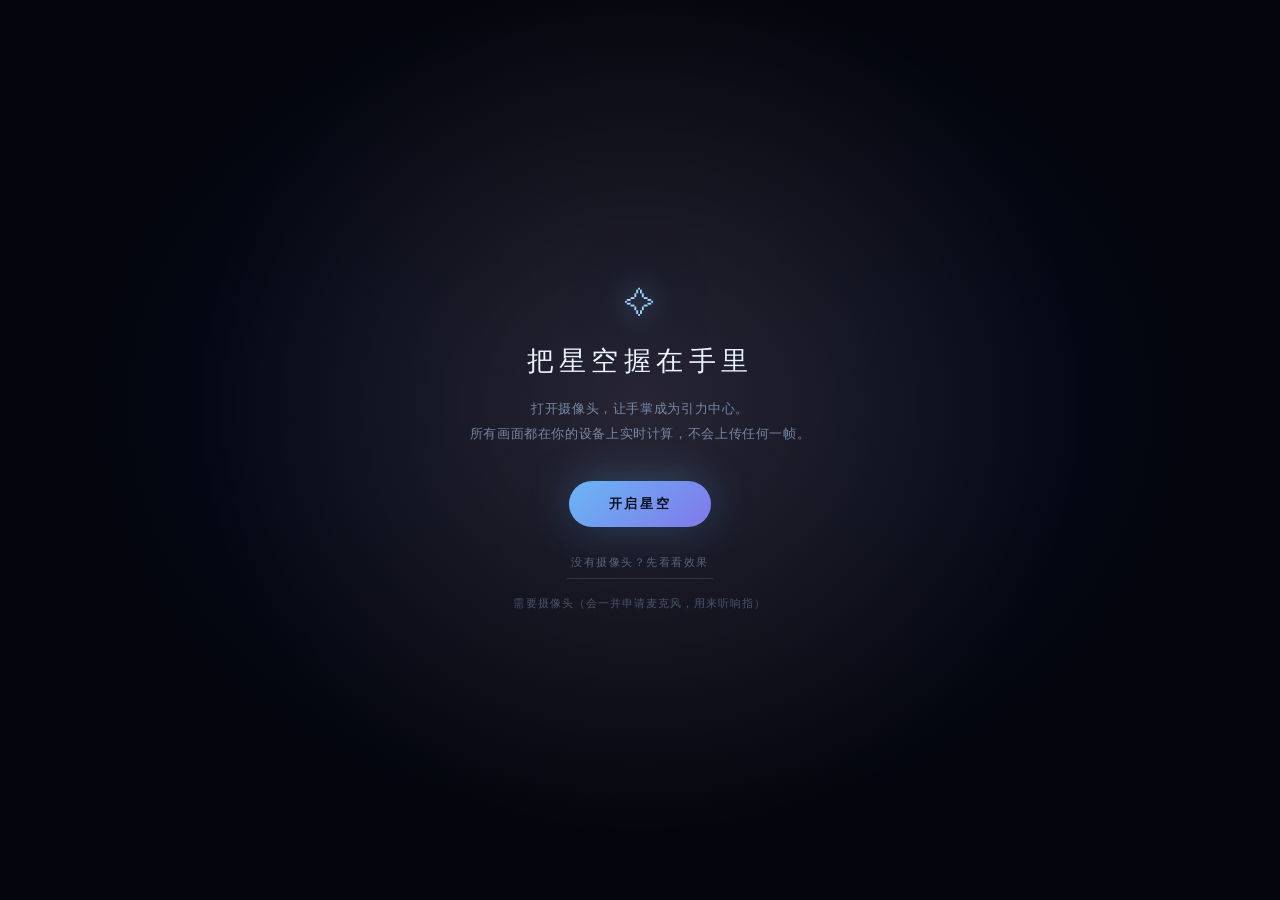
==== index.html @ f5f0b154 "Initial commit: 手势驱动的星空粒子系统 单文件实现：MediaPipe HandLandmarker 识别 21 个手部关键点， 每只手作为一个力场（径向引力/切向漩涡/指尖吸附）驱动" ====
<!DOCTYPE html>
<html lang="zh-CN">
<head>
<meta charset="UTF-8" />
<meta name="viewport" content="width=device-width, initial-scale=1.0, maximum-scale=1.0, user-scalable=no" />
<title>星尘 · 手 | Hand Nebula</title>
<style>
  :root { color-scheme: dark; }
  * { margin: 0; padding: 0; box-sizing: border-box; -webkit-tap-highlight-color: transparent; }

  html, body {
    width: 100%; height: 100%;
    overflow: hidden;
    background: #03040c;
    font-family: -apple-system, BlinkMacSystemFont, "Segoe UI", "PingFang SC", "Hiragino Sans GB", "Microsoft YaHei", sans-serif;
    color: #e6eeff;
  }

  #sky { display: block; width: 100vw; height: 100vh; }

  .vignette {
    position: fixed; inset: 0; pointer-events: none; z-index: 2;
    background: radial-gradient(ellipse 75% 70% at 50% 48%, transparent 30%, rgba(0,0,0,.42) 78%, rgba(0,0,0,.72) 100%);
  }
  .grain {
    position: fixed; inset: 0; pointer-events: none; z-index: 2; opacity: .035;
    background-image: url("data:image/svg+xml,%3Csvg xmlns='http://www.w3.org/2000/svg' width='140' height='140'%3E%3Cfilter id='n'%3E%3CfeTurbulence type='fractalNoise' baseFrequency='.85' numOctaves='3'/%3E%3C/filter%3E%3Crect width='140' height='140' filter='url(%23n)'/%3E%3C/svg%3E");
  }

  /* ---------- 左上角品牌 / 状态 ---------- */
  .hud { position: fixed; top: 26px; left: 30px; z-index: 6; pointer-events: none; }
  .brand { display: flex; align-items: center; gap: 12px; }
  .orb {
    width: 9px; height: 9px; border-radius: 50%;
    background: #ffd98a;
    box-shadow: 0 0 12px 3px rgba(255,205,120,.75), 0 0 30px 8px rgba(255,160,60,.25);
    animation: pulse 3.4s ease-in-out infinite;
  }
  @keyframes pulse { 0%,100% { opacity:.6; transform: scale(.82) } 50% { opacity:1; transform: scale(1.12) } }
  .title {
    font-size: 13px; letter-spacing: .34em; font-weight: 500;
    color: #ffe9c8; text-transform: uppercase;
  }
  .sub {
    margin-top: 6px; font-size: 11px; letter-spacing: .12em;
    color: rgba(225,195,150,.78); transition: color .3s;
  }

  /* ---------- 底部手势说明 ---------- */
  .legend {
    position: fixed; left: 30px; bottom: 28px; z-index: 6;
    display: flex; flex-direction: column; gap: 11px;
    pointer-events: none; transition: opacity .6s;
  }
  .item { display: flex; align-items: baseline; gap: 10px; font-size: 12px; letter-spacing: .04em; }
  .item b {
    font-weight: 500; color: #ffd9a0; min-width: 78px;
    position: relative; padding-left: 16px;
  }
  .item b::before {
    content: ''; position: absolute; left: 0; top: 50%; width: 8px; height: 1px;
    background: rgba(255,200,120,.55); transform: translateY(-50%);
  }
  .item span { color: rgba(205,175,135,.62); }

  /* ---------- 右下角摄像头预览 ---------- */
  .preview {
    position: fixed; right: 26px; bottom: 26px; z-index: 6;
    width: 176px; aspect-ratio: 4 / 3;
    border-radius: 12px; overflow: hidden;
    border: 1px solid rgba(140,190,255,.18);
    box-shadow: 0 8px 40px rgba(0,0,0,.55), inset 0 0 30px rgba(60,120,220,.1);
    opacity: 0; transform: translateY(8px);
    transition: opacity .8s, transform .8s;
    background: #06070f;
  }
  .preview.on { opacity: .82; transform: translateY(0); }
  .preview video {
    width: 100%; height: 100%; object-fit: cover;
    transform: scaleX(-1);
    filter: grayscale(.4) contrast(1.05) brightness(.9);
  }
  .preview .tag {
    position: absolute; left: 8px; top: 7px;
    font-size: 9px; letter-spacing: .22em; color: rgba(160,210,255,.55);
  }

  /* ---------- 左下角性能 ---------- */
  .perf {
    position: fixed; right: 28px; bottom: 158px; z-index: 6;
    font-size: 10px; letter-spacing: .16em;
    color: rgba(190,160,110,.42); text-align: right; line-height: 1.7;
    pointer-events: none; font-variant-numeric: tabular-nums;
  }

  /* ---------- 音效开关 ---------- */
  .icon-btn {
    position: fixed; right: 24px; top: 24px; z-index: 8;
    width: 34px; height: 34px; border-radius: 50%;
    display: grid; place-items: center;
    background: rgba(255,240,210,.04);
    border: 1px solid rgba(255,215,150,.18);
    color: rgba(255,225,175,.65);
    font-size: 13px; line-height: 1; padding: 0;
    box-shadow: none; cursor: pointer;
    transition: color .3s, border-color .3s, background .3s, opacity .4s;
    opacity: 0; pointer-events: none;
  }
  .icon-btn.live { opacity: 1; pointer-events: auto; }
  .icon-btn:hover {
    background: rgba(255,225,170,.1); color: #ffe9c2;
    border-color: rgba(255,215,150,.4); transform: none; box-shadow: none;
  }
  .icon-btn.off { color: rgba(255,225,175,.22); border-color: rgba(255,215,150,.1); }
  .icon-btn.off::after {
    content: ''; position: absolute; width: 22px; height: 1px;
    background: currentColor; transform: rotate(-45deg);
  }

  /* ---------- 启动遮罩 ---------- */
  .veil {
    position: fixed; inset: 0; z-index: 20;
    display: grid; place-items: center;
    background: radial-gradient(ellipse at 50% 45%, #0a1230 0%, #03040c 62%);
    transition: opacity .9s ease, visibility .9s;
  }
  .veil::before {
    content: ''; position: absolute; inset: 0;
    background: radial-gradient(circle at 50% 45%, rgba(255,180,80,.12), transparent 55%);
    pointer-events: none;
  }
  .veil.hide { opacity: 0; visibility: hidden; }

  .card { position: relative; width: min(440px, 86vw); text-align: center; padding: 20px; }
  .glyph {
    font-size: 30px; color: #9fd4ff; margin-bottom: 22px;
    text-shadow: 0 0 26px rgba(120,200,255,.9), 0 0 70px rgba(90,130,255,.5);
    animation: float 5s ease-in-out infinite;
  }
  @keyframes float { 0%,100% { transform: translateY(0) } 50% { transform: translateY(-7px) } }

  .card h1 {
    font-size: 27px; font-weight: 300; letter-spacing: .2em;
    margin-bottom: 18px; color: #eaf3ff;
  }
  .card p {
    font-size: 12.5px; line-height: 2; letter-spacing: .05em;
    color: rgba(150,175,210,.72); margin-bottom: 34px;
  }

  button {
    font-family: inherit; cursor: pointer; border: none;
    background: linear-gradient(135deg, rgba(110,190,255,.95), rgba(140,130,255,.9));
    color: #05101f; font-size: 13px; font-weight: 600; letter-spacing: .2em;
    padding: 14px 40px; border-radius: 40px;
    box-shadow: 0 0 40px rgba(110,180,255,.35), 0 6px 24px rgba(0,0,0,.4);
    transition: transform .25s, box-shadow .25s, opacity .25s;
    position: relative;
  }
  button:hover { transform: translateY(-2px); box-shadow: 0 0 60px rgba(120,190,255,.5), 0 10px 30px rgba(0,0,0,.5); }
  button:active { transform: translateY(0) scale(.98); }
  button:disabled { opacity: .45; cursor: default; transform: none; }

  button.ghost {
    display: block; margin: 20px auto 0; padding: 8px 4px;
    background: none; box-shadow: none;
    color: rgba(130,160,200,.55); font-weight: 400; font-size: 11px; letter-spacing: .14em;
    border-bottom: 1px solid rgba(120,160,210,.2); border-radius: 0;
  }
  button.ghost:hover { color: rgba(180,215,255,.9); background: none; transform: none; box-shadow: none; }

  .hint {
    margin-top: 18px; font-size: 10.5px; letter-spacing: .1em;
    color: rgba(120,145,180,.5); min-height: 16px;
  }

  .toast {
    position: fixed; left: 50%; top: 34px; transform: translateX(-50%) translateY(-14px);
    z-index: 30; padding: 9px 20px; border-radius: 30px;
    background: rgba(28,18,8,.85); border: 1px solid rgba(255,205,130,.25);
    font-size: 11.5px; letter-spacing: .08em; color: #ffe4b8;
    backdrop-filter: blur(10px);
    opacity: 0; pointer-events: none; transition: opacity .4s, transform .4s;
    white-space: nowrap;
  }
  .toast.on { opacity: 1; transform: translateX(-50%) translateY(0); }

  @media (max-width: 640px) {
    .hud { top: 18px; left: 18px; }
    .legend { left: 18px; bottom: 18px; gap: 8px; }
    .item { font-size: 10.5px; }
    .item b { min-width: 64px; }
    .preview { width: 108px; right: 16px; bottom: 16px; }
    .perf { display: none; }
    .card h1 { font-size: 21px; }
  }
</style>
</head>
<body>

<canvas id="sky"></canvas>
<div class="grain"></div>
<div class="vignette"></div>

<div class="hud">
  <div class="brand">
    <div class="orb"></div>
    <div>
      <div class="title">Stardust</div>
      <div class="sub" id="status">初始化…</div>
    </div>
  </div>
</div>

<div class="legend" id="legend">
  <div class="item"><b>张开手掌</b><span>星云旋臂展开，指尖迸出火星</span></div>
  <div class="item"><b>握紧拳头</b><span>星尘向掌心塌缩</span></div>
  <div class="item"><b>拇指食指捏合</b><span>超新星爆发</span></div>
  <div class="item"><b>打响指</b><span>全场星尘轰然炸开</span></div>
  <div class="item"><b>移动手掌</b><span>拖动整片星空</span></div>
</div>

<button id="muteBtn" class="icon-btn" title="音效开关">♪</button>

<div class="perf" id="perf"></div>

<div class="preview" id="preview">
  <video id="cam" playsinline autoplay muted></video>
  <div class="tag">CAM</div>
</div>

<div class="toast" id="toast"></div>

<div class="veil" id="veil">
  <div class="card">
    <div class="glyph">✧</div>
    <h1>把星空握在手里</h1>
    <p>打开摄像头，让手掌成为引力中心。<br>所有画面都在你的设备上实时计算，不会上传任何一帧。</p>
    <button id="startBtn">开启星空</button>
    <button id="demoBtn" class="ghost">没有摄像头？先看看效果</button>
    <div class="hint" id="veilHint">需要摄像头（会一并申请麦克风，用来听响指）</div>
  </div>
</div>

<script type="module">
/* =========================================================
   星尘 · 手
   MediaPipe HandLandmarker  →  21 点手部骨架
   每只手是一个引力/漩涡场，直接驱动 GPU 友好的粒子画笔
   ========================================================= */

const canvas = document.getElementById('sky');
const ctx = canvas.getContext('2d', { alpha: false });
const video = document.getElementById('cam');
const statusEl = document.getElementById('status');
const perfEl = document.getElementById('perf');
const veil = document.getElementById('veil');
const veilHint = document.getElementById('veilHint');
const toastEl = document.getElementById('toast');
const previewEl = document.getElementById('preview');
const startBtn = document.getElementById('startBtn');
const demoBtn = document.getElementById('demoBtn');
const muteBtn = document.getElementById('muteBtn');

/* ---------------------- 主题：金色星系 ---------------------- */
const THEME = {
  bgFill: '#0a0704',
  trail: 'rgba(10,7,4,0.168)',
  star: '#ffeecb',
  innerHue: 47,      // 星系核心：金黄
  outerHue: 22,      // 外围：橙红
  handHue: 43,       // 骨架 / 掌心光晕
  warmHue: 30,       // 握拳时的暖橙
  ring: 'rgba(255,226,168,1)',
};

/* ---------------------- 画布尺寸 ---------------------- */
let W = 1, H = 1, CX = 0, CY = 0, DPR = 1;

function resize(keep = true) {
  const pw = W, ph = H;
  DPR = Math.min(window.devicePixelRatio || 1, 1.75);
  W = window.innerWidth;
  H = window.innerHeight;
  canvas.width = Math.floor(W * DPR);
  canvas.height = Math.floor(H * DPR);
  canvas.style.width = W + 'px';
  canvas.style.height = H + 'px';
  ctx.setTransform(DPR, 0, 0, DPR, 0, 0);
  CX = W / 2; CY = H / 2;

  if (keep && pw > 1) {
    const sx = W / pw, sy = H / ph;
    for (const p of P) { p.x = CX + (p.x - pw / 2) * sx; p.y = CY + (p.y - ph / 2) * sy; }
    for (const s of stars) { s.x *= sx; s.y *= sy; }
  }
  ctx.fillStyle = THEME.bgFill;
  ctx.fillRect(0, 0, W, H);
}

/* ---------------------- 光点画笔 ---------------------- */
const SPRITE_STEPS = 52;
const HUE_MIN = 0;
const HUE_STEP = 3;
const sprites = [];

function makeSprite(hue) {
  const s = 64;
  const c = document.createElement('canvas');
  c.width = c.height = s;
  const g = c.getContext('2d');
  const grd = g.createRadialGradient(s / 2, s / 2, 0, s / 2, s / 2, s / 2);
  grd.addColorStop(0.00, 'rgba(255,255,255,1)');
  grd.addColorStop(0.10, `hsla(${hue},98%,86%,0.96)`);
  grd.addColorStop(0.26, `hsla(${hue},96%,68%,0.52)`);
  grd.addColorStop(0.52, `hsla(${hue},95%,58%,0.15)`);
  grd.addColorStop(0.78, `hsla(${hue},95%,54%,0.035)`);
  grd.addColorStop(1.00, `hsla(${hue},95%,50%,0)`);
  g.fillStyle = grd;
  g.fillRect(0, 0, s, s);
  return c;
}
for (let i = 0; i < SPRITE_STEPS; i++) sprites.push(makeSprite(HUE_MIN + i * HUE_STEP));

const hueIndex = (hue) => {
  const i = Math.round((hue - HUE_MIN) / HUE_STEP);
  return i < 0 ? 0 : (i >= SPRITE_STEPS ? SPRITE_STEPS - 1 : i);
};

/* ---------------------- 粒子 ---------------------- */
const P = [];     // 星云粒子（受力场影响）
const stars = []; // 远景星点（几乎静止）
const sparks = [];// 指尖火星（短寿命）

let NEBULA = 2200;
let STAR_COUNT = 1200;

function rand(a, b) { return a + Math.random() * (b - a); }

function spawnNebula(p, centerBias) {
  const R = Math.min(W, H) * 0.62;
  const r = R * Math.sqrt(Math.random()) * 1.55;
  // 初始就带对数螺旋臂，和差速旋转同向，开场即星系
  const arm = Math.random() < 0.72;
  const a = Math.random() * Math.PI * 2 + (arm ? r * 0.0042 : 0);
  if (centerBias) {
    p.x = CX + rand(-60, 60);
    p.y = CY + rand(-60, 60);
  } else {
    p.x = CX + Math.cos(a) * r;
    p.y = CY + Math.sin(a) * r * 0.92;
  }
  p.vx = rand(-0.4, 0.4);
  p.vy = rand(-0.4, 0.4);
  p.z = Math.random();                 // 视深：越大越近越亮
  p.size = 0.6 + p.z * 2.3;
  // 色相随半径从核心金 → 外围橙红
  const rr = Math.min(1, r / (Math.min(W, H) * 0.8));
  p.ci = hueIndex(THEME.innerHue - rr * (THEME.innerHue - THEME.outerHue) + rand(-4, 4));
  p.spin = 1 + (1 - p.z) * 0.6;
  p.boost = 0;
}

function initParticles() {
  P.length = 0;
  const area = W * H;
  NEBULA = Math.round(Math.min(2600, Math.max(1200, area / 760)));
  STAR_COUNT = Math.round(Math.min(1400, Math.max(700, area / 1500)));

  for (let i = 0; i < NEBULA; i++) {
    const p = {};
    spawnNebula(p, false);
    P.push(p);
  }
  stars.length = 0;
  for (let i = 0; i < STAR_COUNT; i++) {
    stars.push({
      x: Math.random() * W,
      y: Math.random() * H,
      s: Math.random() < 0.86 ? 1 : 2,
      a: rand(0.08, 0.55),
      tw: rand(0.4, 2.2),
      ph: rand(0, 6.28),
    });
  }
}

/* ---------------------- 手的状态 ---------------------- */
function newHand() {
  return {
    seen: false, visible: 0,
    x: 0, y: 0, tx: 0, ty: 0,
    spread: 0, tSpread: 0,
    strength: 0, swirl: 0,
    scale: 120, pts: null,
    wasPinch: false,
    midHis: [],        // 拇指-中指距离历史，用于识别响指
    snapCool: 0,
    gestState: -1,     // 1 = 张开，0 = 握拳，-1 = 过渡中
    gestCool: 0,
  };
}
const hands = [newHand(), newHand()];

/* 手部骨架连接 */
const BONES = [
  [0,1],[1,2],[2,3],[3,4],
  [0,5],[5,6],[6,7],[7,8],
  [5,9],[9,10],[10,11],[11,12],
  [9,13],[13,14],[14,15],[15,16],
  [13,17],[17,18],[18,19],[19,20],
  [0,17]
];

/* ---------------------- 手势 → 力场 ---------------------- */
const dist2 = (a, b) => Math.hypot(a.x - b.x, a.y - b.y);

function feed(ptsList, rawSpre = null) {
  for (const h of hands) h.seen = false;

  ptsList.forEach((pts, i) => {
    if (i > 1) return;
    const h = hands[i];
    h.seen = true;
    h.pts = pts;

    const wrist = pts[0];
    const mid = pts[9];
    const palmW = Math.max(dist2(pts[5], pts[17]), 8);
    h.scale = Math.max(dist2(wrist, mid), 20) * 1.35;

    // 掌心：中指根与手腕的加权中点，比单一关键点更稳
    const px = mid.x * 0.62 + wrist.x * 0.38;
    const py = mid.y * 0.62 + wrist.y * 0.38;
    h.tx = px; h.ty = py;

    // 伸展判定：指尖离手腕明显比中节远 → 伸直
    let ext = 0;
    const pairs = [[8,6],[12,10],[16,14],[20,18]];
    for (const [tip, pip] of pairs) {
      if (dist2(pts[tip], wrist) > dist2(pts[pip], wrist) * 1.13) ext++;
    }
    const thumbUp = dist2(pts[4], pts[17]) > dist2(pts[3], pts[17]) * 1.08 ? 1 : 0;

    let spread = (ext + thumbUp * 0.9) / 4.9;
    spread = Math.max(0, Math.min(1, spread));
    h.tSpread = spread;

    // 捏合检测（用原始值，避免平滑吃掉瞬间）
    const pinchRatio = dist2(pts[4], pts[8]) / palmW;
    const pinching = pinchRatio < 0.42 && spread > 0.28;
    if (pinching && !h.wasPinch) burst(px, py);
    h.wasPinch = pinching;

    /* 响指（视觉线）：拇指与中指先贴近，再在 0.15 秒内弹开。
       麦克风那条线更准，两条线都会触发 snapBlast。 */
    if (mode !== 'demo') {
      const midRatio = dist2(pts[4], pts[12]) / palmW;
      h.midHis.push({ t: clock, r: midRatio });
      if (h.midHis.length > 12) h.midHis.shift();

      if (midRatio > 0.9 && clock - h.snapCool > 1.1) {
        const before = h.midHis.some(s => s.r < 0.38 && clock - s.t < 0.15);
        const midStraight = dist2(pts[12], wrist) > dist2(pts[10], wrist) * 1.13;
        const indexApart = pinchRatio > 0.5;      // 排除"拇指食指捏合"误判
        if (before && midStraight && indexApart) {
          h.snapCool = clock;
          snapBlast(px, py);
        }
      }
    }
  });

  if (ptsList.length === 0) {
    hands.forEach(h => { h.pts = null; h.wasPinch = false; });
  }
}

/* ---------------------- 坐标映射（视频 → 屏幕，cover） ---------------------- */
function makeMapper() {
  const vw = video.videoWidth || 1280;
  const vh = video.videoHeight || 720;
  const s = Math.max(W / vw, H / vh);
  const dw = vw * s, dh = vh * s;
  const ox = (W - dw) / 2, oy = (H - dh) / 2;
  return (p) => ({ x: ox + (1 - p.x) * dw, y: oy + p.y * dh });
}

/* ---------------------- 爆发 ---------------------- */
const bursts = [];
let snapCool = 0;

/* 捏合：掌心局部超新星 */
function burst(x, y) {
  bursts.push({ x, y, life: 1, big: false });
  for (const p of P) {
    const dx = p.x - x, dy = p.y - y;
    const d = Math.hypot(dx, dy) + 1;
    if (d > 560) continue;
    const k = Math.pow(1 - d / 560, 1.7) * 30;
    p.vx += dx / d * k;
    p.vy += dy / d * k;
    p.boost = Math.max(p.boost, 0.42);
  }
  sfx.burst();
}

/* 响指：整片星空向外轰开 */
function snapBlast(x, y) {
  if (clock - snapCool < 0.85) return;
  snapCool = clock;
  bursts.push({ x, y, life: 1, big: true });
  for (const p of P) {
    const dx = p.x - x, dy = p.y - y;
    const d = Math.hypot(dx, dy) + 1;
    const k = 9 + 11000 / (d + 160);
    p.vx += dx / d * k;
    p.vy += dy / d * k;
    p.boost = 1;
  }
  sfx.snap();
  toast('✦  响指');
}

/* ---------------------- 物理 ---------------------- */
function updateHands(dt) {
  for (const h of hands) {
    h.visible += ((h.seen ? 1 : 0) - h.visible) * Math.min(1, (h.seen ? 0.28 : 0.10) * dt);
    if (h.visible < 0.001) h.visible = 0;

    if (h.seen) {
      // 位置平滑：手抖被吃掉，留下的是"有重量"的移动
      const k = Math.min(1, 0.42 * dt);
      h.x += (h.tx - h.x) * k;
      h.y += (h.ty - h.y) * k;
      h.spread += (h.tSpread - h.spread) * Math.min(1, 0.22 * dt);
    }

    // 握拳 = 强吸引 + 小漩涡；张开 = 斥力 + 强漩涡
    h.strength = 2.05 - 2.85 * h.spread;
    h.swirl = 0.05 + 1.05 * h.spread;

    // 开合切换时给一声反馈，让手"有重量"
    const st = h.spread > 0.62 ? 1 : (h.spread < 0.28 ? 0 : -1);
    if (st >= 0 && st !== h.gestState && clock - h.gestCool > 1.4) {
      h.gestState = st;
      h.gestCool = clock;
      if (h.visible > 0.5) (st ? sfx.open() : sfx.close());
    }
  }
}

function updateParticles(dt, t) {
  // 全局阻尼：握拳时更黏（快速塌缩），张开时更滑（旋臂流动）
  let damping = 0.9855;
  let anyVisible = false, wsum = 0, ssum = 0;
  for (const h of hands) {
    if (h.visible > 0.02) { anyVisible = true; wsum += h.visible; ssum += h.spread * h.visible; }
  }
  if (anyVisible) {
    const sp = ssum / wsum;
    damping = 0.905 + 0.080 * sp;
  }
  const dmp = Math.pow(damping, dt);
  const MAXV = 13;

  for (let i = 0; i < P.length; i++) {
    const p = P[i];

    // --- 星系基础：差速旋转，中心快外围慢 ---
    const dx0 = p.x - CX, dy0 = p.y - CY;
    const r0 = Math.sqrt(dx0 * dx0 + dy0 * dy0) + 1;
    const omega = 0.30 / (1 + r0 / 320);
    const target = omega * r0 / 60;
    p.vx += (-dy0 / r0 * target - p.vx) * 0.018 * dt;
    p.vy += ( dx0 / r0 * target - p.vy) * 0.018 * dt;

    // --- 手部力场 ---
    for (let k = 0; k < 2; k++) {
      const h = hands[k];
      const v = h.visible;
      if (v < 0.02) continue;

      const dx = p.x - h.x, dy = p.y - h.y;
      const d2 = dx * dx + dy * dy + 3200;
      const d = Math.sqrt(d2);
      const ux = dx / d, uy = dy / d;

      // 径向
      const F = h.strength * 30000 / d2 * v;
      p.vx -= ux * F * dt;
      p.vy -= uy * F * dt;

      // 切向（旋臂）
      const S = h.swirl * 21000 / d2 * v;
      p.vx += -uy * S * dt;
      p.vy +=  ux * S * dt;

      // 掌心软核：别让所有粒子挤成一个点
      if (h.strength > 0.6 && d < 120) {
        const push = (120 - d) * 0.009 * v;
        p.vx += ux * push * dt;
        p.vy += uy * push * dt;
      }

      // 指尖：张手时星尘绕着指尖流
      if (h.spread > 0.45 && h.pts) {
        const tp = h.pts;
        const gain = (h.spread - 0.45) * 1.8 * v;
        for (let f = 0; f < 5; f++) {
          const pt = tp[[4, 8, 12, 16, 20][f]];
          const ax = p.x - pt.x, ay = p.y - pt.y;
          const ad2 = ax * ax + ay * ay + 1100;
          const ad = Math.sqrt(ad2);
          const g = gain * 9000 / ad2;
          p.vx -= ax / ad * g * dt;
          p.vy -= ay / ad * g * dt;
          const s2 = gain * 11000 / ad2;
          p.vx += -ay / ad * s2 * dt;
          p.vy +=  ax / ad * s2 * dt;
        }
      }
    }

    // --- 阻尼 + 积分 ---
    p.vx *= dmp; p.vy *= dmp;

    // 爆发瞬间临时提高速度上限，让冲击真的打得出去
    if (p.boost > 0) p.boost = Math.max(0, p.boost - 0.014 * dt);
    const vmax = MAXV + p.boost * 44;

    const sp2 = p.vx * p.vx + p.vy * p.vy;
    if (sp2 > vmax * vmax) {
      const k = vmax / Math.sqrt(sp2);
      p.vx *= k; p.vy *= k;
    }

    p.x += p.vx * dt;
    p.y += p.vy * dt;

    // --- 越界回收 ---
    const m = 200;
    if (p.x < -m || p.x > W + m || p.y < -m || p.y > H + m) spawnNebula(p, false);
  }

  // 爆发环寿命
  for (let i = bursts.length - 1; i >= 0; i--) {
    const b = bursts[i];
    b.life -= dt * (b.big ? 0.0085 : 0.012);
    if (b.life <= 0) bursts.splice(i, 1);
  }
}

/* ---------------------- 指尖火星 ---------------------- */
const TIPS = [[4, 3], [8, 6], [12, 10], [16, 14], [20, 18]];
const SPARK_MAX = 560;

function emitSparks(dt) {
  for (const h of hands) {
    if (!h.pts || h.visible < 0.05) continue;
    const open = Math.max(0, h.spread - 0.3) / 0.7;
    if (open <= 0.02) continue;

    for (let f = 0; f < TIPS.length; f++) {
      const tip = h.pts[TIPS[f][0]];
      const base = h.pts[TIPS[f][1]];
      let dx = tip.x - base.x, dy = tip.y - base.y;
      const dl = Math.hypot(dx, dy) || 1;
      dx /= dl; dy /= dl;

      const n = 1.5 * dt * open * h.visible;
      let count = Math.floor(n);
      if (Math.random() < n - count) count++;

      while (count-- > 0 && sparks.length < SPARK_MAX) {
        const sp = 1.1 + Math.random() * 2.8;
        sparks.push({
          x: tip.x + rand(-3.5, 3.5),
          y: tip.y + rand(-3.5, 3.5),
          vx: dx * sp + rand(-1.0, 1.0),
          vy: dy * sp + rand(-1.0, 1.0),
          life: 1,
          dec: rand(0.017, 0.042),
          size: rand(1.1, 2.7),
          hue: h.strength > 1.2 ? THEME.warmHue : 44,
        });
      }
    }
  }
}

function updateSparks(dt) {
  for (let i = sparks.length - 1; i >= 0; i--) {
    const s = sparks[i];
    s.x += s.vx * dt;
    s.y += s.vy * dt;
    s.vx *= 0.968;
    s.vy *= 0.968;
    s.life -= s.dec * dt;
    if (s.life <= 0) sparks.splice(i, 1);
  }
}

/* ---------------------- 绘制 ---------------------- */
function draw(t) {
  // 拖尾：半透明覆盖，留下光的残影
  ctx.globalCompositeOperation = 'source-over';
  ctx.globalAlpha = 1;
  ctx.fillStyle = THEME.trail;
  ctx.fillRect(0, 0, W, H);

  ctx.globalCompositeOperation = 'lighter';

  // 远景星点
  ctx.fillStyle = THEME.star;
  for (let i = 0; i < stars.length; i++) {
    const s = stars[i];
    ctx.globalAlpha = s.a * (0.55 + 0.45 * Math.sin(t * s.tw + s.ph));
    ctx.fillRect(s.x, s.y, s.s, s.s);
  }

  // 星云粒子
  for (let i = 0; i < P.length; i++) {
    const p = P[i];
    const speed = Math.abs(p.vx) + Math.abs(p.vy);
    const sz = p.size * (1 + Math.min(speed * 0.16, 1.5)) * 6.2;
    ctx.globalAlpha = 0.135 + p.z * 0.58;
    ctx.drawImage(sprites[p.ci], p.x - sz * 0.5, p.y - sz * 0.5, sz, sz);
  }

  // 指尖火星
  for (let i = 0; i < sparks.length; i++) {
    const s = sparks[i];
    const r = s.size * (0.6 + s.life * 0.9);
    ctx.globalAlpha = s.life * s.life * 0.95;
    ctx.drawImage(sprites[hueIndex(s.hue)], s.x - r * 3, s.y - r * 3, r * 6, r * 6);
  }

  // 爆发环
  for (const b of bursts) {
    const k = 1 - b.life;
    const rad = b.big ? 40 + k * 1100 : 30 + k * 620;
    ctx.globalAlpha = b.life * b.life * (b.big ? 0.42 : 0.55);
    ctx.strokeStyle = THEME.ring;
    ctx.lineWidth = (b.big ? 1.6 : 1) + b.life * 3;
    ctx.beginPath();
    ctx.arc(b.x, b.y, rad, 0, Math.PI * 2);
    ctx.stroke();
  }

  // 手
  for (const h of hands) drawHand(h, t);

  ctx.globalAlpha = 1;
  ctx.globalCompositeOperation = 'source-over';
}

function drawHand(h, t) {
  const v = h.visible;
  if (v < 0.02 || !h.pts) return;

  const warm = h.strength > 1.2;            // 握拳时偏暖橙
  const hue = warm ? THEME.warmHue : THEME.handHue;
  const pulse = 0.5 + 0.5 * Math.sin(t * (warm ? 6.5 : 2.4));

  // 掌心光晕
  const rad = h.scale * (0.95 + h.spread * 0.9) * (0.92 + pulse * 0.12);
  const g = ctx.createRadialGradient(h.x, h.y, 0, h.x, h.y, rad);
  const coreA = (warm ? 0.20 : 0.12) * v;
  g.addColorStop(0, `hsla(${hue},100%,86%,${coreA})`);
  g.addColorStop(0.35, `hsla(${hue},100%,72%,${coreA * 0.42})`);
  g.addColorStop(1, `hsla(${hue},100%,58%,0)`);
  ctx.globalAlpha = 1;
  ctx.fillStyle = g;
  ctx.beginPath();
  ctx.arc(h.x, h.y, rad, 0, Math.PI * 2);
  ctx.fill();

  // 骨架：外发光层 + 内核层
  const pts = h.pts;
  ctx.globalAlpha = 1;
  ctx.lineCap = 'round';

  ctx.strokeStyle = `hsla(${hue},100%,68%,${0.10 * v})`;
  ctx.lineWidth = 5;
  ctx.beginPath();
  for (const [a, b] of BONES) {
    ctx.moveTo(pts[a].x, pts[a].y);
    ctx.lineTo(pts[b].x, pts[b].y);
  }
  ctx.stroke();

  ctx.strokeStyle = `hsla(${hue},100%,78%,${0.44 * v})`;
  ctx.lineWidth = 1.2;
  ctx.stroke();

  // 关节与指尖
  ctx.fillStyle = `hsla(45,100%,90%,${0.75 * v})`;
  for (let i = 0; i < pts.length; i++) {
    const isTip = i === 4 || i === 8 || i === 12 || i === 16 || i === 20;
    const rr = isTip ? 2.4 + pulse * 1.1 : 1.1;
    ctx.globalAlpha = (isTip ? 0.95 : 0.45) * v;
    ctx.beginPath();
    ctx.arc(pts[i].x, pts[i].y, rr, 0, Math.PI * 2);
    ctx.fill();
  }
  ctx.globalAlpha = 1;
}

/* ---------------------- 音效引擎（纯合成，无外部文件） ---------------------- */
const AC_CLASS = window.AudioContext || window.webkitAudioContext;
let ac = null, master = null, revSend = null, noiseBuf = null, muted = false;
let micAnalyser = null, micData = null, micBase = 0.0008, micCool = 0;

function makeIR(context, dur, decay) {
  const rate = context.sampleRate;
  const len = Math.floor(rate * dur);
  const buf = context.createBuffer(2, len, rate);
  for (let ch = 0; ch < 2; ch++) {
    const data = buf.getChannelData(ch);
    for (let i = 0; i < len; i++) {
      const k = i / len;
      data[i] = (Math.random() * 2 - 1) * Math.pow(1 - k, decay);
    }
  }
  return buf;
}

function initAudio() {
  if (ac || !AC_CLASS) return;
  try {
  ac = new AC_CLASS();

  master = ac.createGain();
  master.gain.value = 0.0001;
  master.connect(ac.destination);

  // 混响：程序化脉冲响应，声音才有"空间"
  const conv = ac.createConvolver();
  conv.buffer = makeIR(ac, 2.4, 2.8);
  revSend = ac.createGain();
  revSend.gain.value = 0.40;
  revSend.connect(conv);
  conv.connect(master);

  // 环境底噪：低频 drone + 极慢呼吸
  const droneGain = ac.createGain();
  droneGain.gain.value = 0.05;
  const lp = ac.createBiquadFilter();
  lp.type = 'lowpass';
  lp.frequency.value = 620;
  droneGain.connect(lp);
  lp.connect(master);

  [[55, 'sine', 0.62], [82.5, 'sine', 0.34], [110.3, 'triangle', 0.16]].forEach(([f, type, g]) => {
    const o = ac.createOscillator();
    o.type = type;
    o.frequency.value = f;
    const og = ac.createGain();
    og.gain.value = g;
    o.connect(og);
    og.connect(droneGain);
    o.start();
  });

  const lfo = ac.createOscillator();
  lfo.frequency.value = 0.055;
  const lfoGain = ac.createGain();
  lfoGain.gain.value = 0.026;
  lfo.connect(lfoGain);
  lfoGain.connect(droneGain.gain);
  lfo.start();

  // 复用的白噪声
  noiseBuf = ac.createBuffer(1, Math.floor(ac.sampleRate * 1.5), ac.sampleRate);
  const nd = noiseBuf.getChannelData(0);
  for (let i = 0; i < nd.length; i++) nd[i] = Math.random() * 2 - 1;

  master.gain.exponentialRampToValueAtTime(0.85, ac.currentTime + 4);
  } catch (e) {
    console.warn('音频初始化失败，静音运行', e);
    ac = null; master = null;
  }
}

function noiseHit(t0, dur, type, f0, f1, vol, q = 1) {
  if (!ac) return;
  const src = ac.createBufferSource();
  src.buffer = noiseBuf;
  const f = ac.createBiquadFilter();
  f.type = type;
  f.Q.value = q;
  f.frequency.setValueAtTime(f0, t0);
  f.frequency.exponentialRampToValueAtTime(Math.max(40, f1), t0 + dur);
  const g = ac.createGain();
  g.gain.setValueAtTime(vol, t0);
  g.gain.exponentialRampToValueAtTime(0.0001, t0 + dur);
  src.connect(f); f.connect(g);
  g.connect(master); g.connect(revSend);
  src.start(t0);
  src.stop(t0 + dur + 0.02);
}

function toneHit(t0, dur, f0, f1, vol, type = 'sine') {
  if (!ac) return;
  const o = ac.createOscillator();
  o.type = type;
  o.frequency.setValueAtTime(f0, t0);
  o.frequency.exponentialRampToValueAtTime(Math.max(20, f1), t0 + dur);
  const g = ac.createGain();
  g.gain.setValueAtTime(0.0001, t0);
  g.gain.exponentialRampToValueAtTime(vol, t0 + 0.014);
  g.gain.exponentialRampToValueAtTime(0.0001, t0 + dur);
  o.connect(g);
  g.connect(master); g.connect(revSend);
  o.start(t0);
  o.stop(t0 + dur + 0.02);
}

const sfx = {
  burst() {                     // 捏合：掌心超新星
    if (!ac || muted) return;
    const t0 = ac.currentTime + 0.01;
    toneHit(t0, 1.05, 185, 32, 0.40);
    noiseHit(t0, 0.55, 'lowpass', 1900, 180, 0.28);
    toneHit(t0, 0.16, 900, 300, 0.09, 'triangle');
  },
  snap() {                      // 响指：全场炸开
    if (!ac || muted) return;
    const t0 = ac.currentTime + 0.005;
    noiseHit(t0, 0.085, 'highpass', 3800, 7200, 0.30);   // 那声"啪"
    noiseHit(t0, 0.55, 'bandpass', 1500, 200, 0.22, 0.8);
    toneHit(t0 + 0.012, 1.5, 128, 24, 0.32);            // 下坠轰鸣
    toneHit(t0, 0.11, 1600, 420, 0.07, 'square');
  },
  open() {                      // 张开手掌：上扬
    if (!ac || muted) return;
    const t0 = ac.currentTime;
    toneHit(t0, 0.5, 320, 900, 0.05);
    noiseHit(t0, 0.45, 'bandpass', 800, 3400, 0.045, 1.6);
  },
  close() {                     // 握拳：下沉
    if (!ac || muted) return;
    const t0 = ac.currentTime;
    toneHit(t0, 0.62, 440, 88, 0.068);
  },
};

/* 麦克风：听响指的声音。识别引擎看不到声音，这一层补上 */
function setupMic(stream) {
  if (!ac) return;
  try {
    const src = ac.createMediaStreamSource(stream);
    const an = ac.createAnalyser();
    an.fftSize = 1024;
    an.smoothingTimeConstant = 0.15;
    src.connect(an);            // 只分析，不接扬声器，避免啸叫
    micAnalyser = an;
    micData = new Float32Array(an.frequencyBinCount);
    setStatus('麦克风已接入 · 试试打个响指');
  } catch (e) {
    micAnalyser = null;
  }
}

function pollMic(now) {
  if (!micAnalyser) return;
  micAnalyser.getFloatFrequencyData(micData);

  // 响指的能量集中在 2.6k–7.2kHz 的极短瞬态里
  const binHz = ac.sampleRate / micAnalyser.fftSize;
  const lo = Math.floor(2600 / binHz);
  const hi = Math.min(micData.length - 1, Math.floor(7200 / binHz));
  let e = 0;
  for (let i = lo; i <= hi; i++) {
    const v = Math.pow(10, micData[i] / 20);
    e += v * v;
  }
  e = Math.sqrt(e);

  // 自适应基线：安静时快速回落，持续噪声时慢慢抬高
  if (e < micBase) micBase = micBase * 0.88 + e * 0.12;
  else micBase = micBase * 0.995 + e * 0.005;

  if (e > micBase * 6 && e > 0.02 && now - micCool > 0.95) {
    micCool = now;
    const h = hands.find(x => x.visible > 0.25) || { x: CX, y: CY };
    snapBlast(h.x, h.y);
  }
}

/* ---------------------- 演示手（假数据） ---------------------- */
function demoPoints(cx, cy, spread, s) {
  const pts = new Array(21);
  pts[0] = { x: cx, y: cy + 82 * s };
  const off = 0.5 + spread * 0.5;
  const fingers = [
    { a: -0.26 * off, l: 92 },
    { a: -0.04 * off, l: 103 },
    { a:  0.20 * off, l: 94 },
    { a:  0.44 * off, l: 80 },
  ];
  for (let k = 0; k < 4; k++) {
    const f = fingers[k];
    const dx = Math.sin(f.a), dy = -Math.cos(f.a);
    const bx = cx + dx * 16 * s + (k - 1.5) * 20 * s;
    const by = cy + dy * 16 * s - 18 * s;
    const len = f.l * s * (0.30 + 0.70 * spread);
    for (let j = 0; j < 4; j++) {
      const q = 0.30 + 0.70 * (j / 3);
      pts[5 + k * 4 + j] = { x: bx + dx * len * q, y: by + dy * len * q };
    }
  }
  const th = -1.05 * off;
  const tdx = Math.sin(th), tdy = -Math.cos(th);
  for (let j = 0; j < 4; j++) {
    const q = 0.42 + 0.58 * (j / 3);
    const len = 66 * s * (0.45 + 0.55 * spread);
    pts[1 + j] = { x: cx + tdx * len * q - 22 * s, y: cy + tdy * len * q + 26 * s };
  }
  return pts;
}

/* ---------------------- 主循环 ---------------------- */
let mode = 'idle';       // idle | live | demo
let landmarker = null;
let lastVideoTime = -1;
let lastFrame = performance.now();
let clock = 0;
let fpsAcc = 0, fpsFrames = 0, fpsVal = 0;
let lastPerfPaint = 0;
let demoMouse = { x: 0, y: 0, used: false };
let demoSnapped = false;

function loop(now) {
  const raw = (now - lastFrame) / 1000;
  lastFrame = now;
  const dt = Math.min(raw, 0.05) * 60;
  clock += Math.min(raw, 0.05);
  const t = clock;

  // --- 识别（仅在视频帧更新时跑，避免重复推理）---
  if (mode === 'live' && landmarker && video.readyState >= 2) {
    if (video.currentTime !== lastVideoTime) {
      lastVideoTime = video.currentTime;
      try {
        const res = landmarker.detectForVideo(video, now);
        const map = makeMapper();
        const list = (res.landmarks || [])
          .map(lm => lm.map(map))
          .slice(0, 2);
        feed(list);
        if (list.length && statusEl.dataset.s !== 'on') {
          statusEl.dataset.s = 'on';
          statusEl.textContent = '已锁定 · 试试握拳';
        } else if (!list.length && statusEl.dataset.s !== 'off') {
          statusEl.dataset.s = 'off';
          statusEl.textContent = '等待手进入画面…';
        }
      } catch (e) { /* 单帧失败忽略 */ }
    }
  } else if (mode === 'demo') {
    const CYC = 16;
    const cyc = (t % CYC) / CYC;
    let spread = 0.95;
    if (cyc < 0.24) spread = 0.95;          // 张开：旋臂展开
    else if (cyc < 0.40) spread = 0.04;     // 握拳：塌缩
    else if (cyc < 0.68) spread = 0.95;     // 张开：星尘绕指
    else if (cyc < 0.78) spread = 0.30;     // 收手蓄力
    else spread = 0.95;                     // 响指之后

    const cx = CX + Math.cos(t * 0.52) * W * 0.22;
    const cy = CY + Math.sin(t * 0.78) * H * 0.20;
    const s = Math.min(W, H) / 900;
    feed([demoPoints(cx, cy, spread, s)]);

    // 每个周期演示一次响指
    if (cyc >= 0.78 && !demoSnapped) { demoSnapped = true; snapBlast(cx, cy); }
    if (cyc < 0.78) demoSnapped = false;
  }

  updateHands(dt);
  updateParticles(dt, t);
  emitSparks(dt);
  updateSparks(dt);
  if (micAnalyser) pollMic(t);
  draw(t);

  // 性能显示
  fpsAcc += raw; fpsFrames++;
  if (now - lastPerfPaint > 500) {
    fpsVal = fpsFrames / Math.max(fpsAcc, 0.001);
    perfEl.innerHTML = `${fpsVal.toFixed(0)} FPS<br>${P.length} PARTICLES`;
    fpsAcc = 0; fpsFrames = 0; lastPerfPaint = now;
  }

  requestAnimationFrame(loop);
}

/* ---------------------- 启动 ---------------------- */
function toast(msg, ms = 2600) {
  toastEl.textContent = msg;
  toastEl.classList.add('on');
  clearTimeout(toast._t);
  toast._t = setTimeout(() => toastEl.classList.remove('on'), ms);
}

async function loadEngine() {
  const BASES = [
    'https://cdn.jsdelivr.net/npm/@mediapipe/tasks-vision@0.10.14',
    'https://unpkg.com/@mediapipe/tasks-vision@0.10.14',
  ];
  let vision = null, base = null;
  for (const b of BASES) {
    try { vision = await import(`${b}/vision_bundle.mjs`); base = b; break; } catch (e) {}
  }
  if (!vision) throw new Error('识别引擎加载失败');

  const fileset = await vision.FilesetResolver.forVisionTasks(`${base}/wasm`);
  const opts = {
    baseOptions: { modelAssetPath: 'hand_landmarker.task', delegate: 'GPU' },
    runningMode: 'VIDEO',
    numHands: 2,
    minHandDetectionConfidence: 0.5,
    minHandPresenceConfidence: 0.45,
    minTrackingConfidence: 0.5,
  };
  try {
    return await vision.HandLandmarker.createFromOptions(fileset, opts);
  } catch (e) {
    opts.baseOptions.delegate = 'CPU';
    return await vision.HandLandmarker.createFromOptions(fileset, opts);
  }
}

function setStatus(s) { statusEl.textContent = s; statusEl.dataset.s = ''; }

async function startLive() {
  startBtn.disabled = true;
  startBtn.textContent = '正在唤醒…';
  veilHint.textContent = '首次加载识别模型，稍等一下';

  initAudio();
  muteBtn.classList.add('live');

  try {
    if (!navigator.mediaDevices?.getUserMedia) throw new Error('浏览器不支持摄像头');
    const vc = { width: { ideal: 1280 }, height: { ideal: 720 }, facingMode: 'user' };

    // 视频 + 麦克风一起要；麦克风被拒就只要视频，不影响主功能
    let stream;
    try {
      stream = await navigator.mediaDevices.getUserMedia({ video: vc, audio: true });
    } catch (e1) {
      stream = await navigator.mediaDevices.getUserMedia({ video: vc, audio: false });
    }

    video.srcObject = stream;
    await video.play().catch(() => {});
    if (!video.videoWidth) {
      await new Promise(r => { video.onloadedmetadata = r; setTimeout(r, 1500); });
    }
    previewEl.classList.add('on');

    if (stream.getAudioTracks().length) setupMic(stream);

    setStatus('正在加载识别引擎…');
    if (!landmarker) landmarker = await loadEngine();

    mode = 'live';
    veil.classList.add('hide');
    setStatus('等待手进入画面…');
    toast('把手抬到镜头前，张开五指试试');
  } catch (e) {
    console.error(e);
    veilHint.textContent = '摄像头开启失败：' + (e.message || e.name) + ' · 已切到演示模式';
    startBtn.disabled = false;
    startBtn.textContent = '重试';
    startDemo();
  }
}

function startDemo() {
  initAudio();
  muteBtn.classList.add('live');
  mode = 'demo';
  veil.classList.add('hide');
  setStatus('演示模式 · 自动手势展示');
  previewEl.classList.remove('on');
  toast('演示模式：没有摄像头也能看手势效果');
}

/* 音量开关 */
muteBtn.addEventListener('click', (e) => {
  e.stopPropagation();
  muted = !muted;
  muteBtn.classList.toggle('off', muted);
  if (master && ac) master.gain.setTargetAtTime(muted ? 0.00008 : 0.85, ac.currentTime, 0.2);
});

/* 浏览器要求音频必须由用户手势唤醒 */
document.addEventListener('pointerdown', () => {
  if (ac && ac.state === 'suspended') ac.resume();
}, { passive: true });

/* ---------------------- 事件 ---------------------- */
startBtn.addEventListener('click', startLive);
demoBtn.addEventListener('click', startDemo);

window.addEventListener('resize', () => resize(true));
window.addEventListener('orientationchange', () => setTimeout(() => resize(true), 260));

document.addEventListener('pointermove', (e) => {
  demoMouse.x = e.clientX; demoMouse.y = e.clientY; demoMouse.used = true;
}, { passive: true });

/* 兼容 file:// 直接打开的提示 */
if (location.protocol === 'file:') {
  veilHint.innerHTML = '当前是本地文件打开，摄像头会被浏览器拦截<br>请通过 localhost 访问，或点下面的演示模式';
}

/* ---------------------- 起飞 ---------------------- */
resize(false);
initParticles();
requestAnimationFrame(loop);

// 支持 ?demo 直接进入演示（也方便截图预览）
if (new URLSearchParams(location.search).has('demo')) {
  veil.style.transition = 'none';
  setTimeout(startDemo, 60);
}
</script>
</body>
</html>
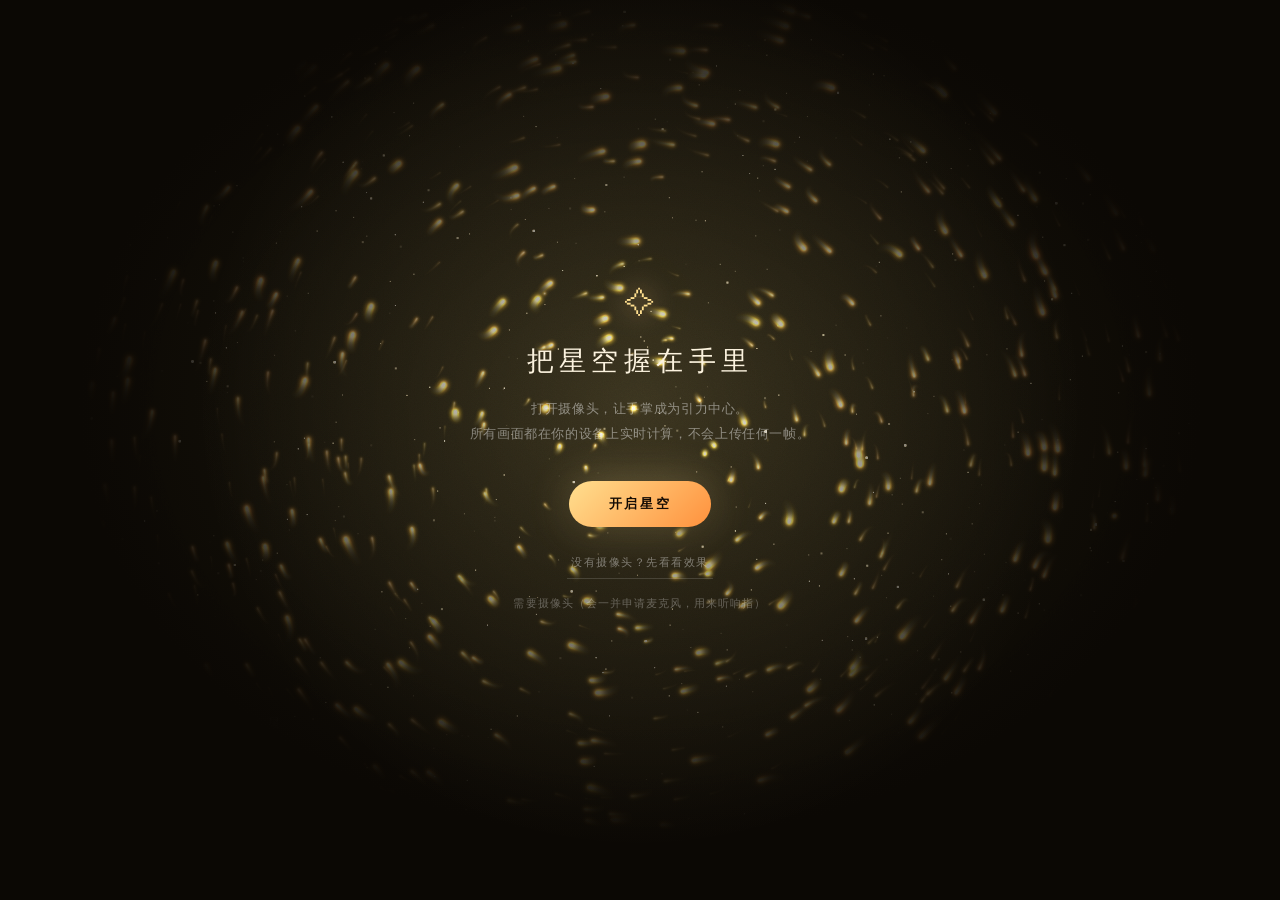
==== commit 3cac1977: "feat: 星象调节面板 + 指尖绘形 面板（右上角 ✦）： - 6 套主题预设（金/冰蓝/紫罗兰/翡翠/玫瑰/熔岩）+ 随机配色，   UI 颜色全部走 CSS 变量跟主题联动 - 7 项实时参数：" ====
--- a/index.html
+++ b/index.html
@@ -4,197 +4,8 @@
 <meta charset="UTF-8" />
 <meta name="viewport" content="width=device-width, initial-scale=1.0, maximum-scale=1.0, user-scalable=no" />
 <title>星尘 · 手 | Hand Nebula</title>
-<style>
-  :root { color-scheme: dark; }
-  * { margin: 0; padding: 0; box-sizing: border-box; -webkit-tap-highlight-color: transparent; }
-
-  html, body {
-    width: 100%; height: 100%;
-    overflow: hidden;
-    background: #03040c;
-    font-family: -apple-system, BlinkMacSystemFont, "Segoe UI", "PingFang SC", "Hiragino Sans GB", "Microsoft YaHei", sans-serif;
-    color: #e6eeff;
-  }
-
-  #sky { display: block; width: 100vw; height: 100vh; }
-
-  .vignette {
-    position: fixed; inset: 0; pointer-events: none; z-index: 2;
-    background: radial-gradient(ellipse 75% 70% at 50% 48%, transparent 30%, rgba(0,0,0,.42) 78%, rgba(0,0,0,.72) 100%);
-  }
-  .grain {
-    position: fixed; inset: 0; pointer-events: none; z-index: 2; opacity: .035;
-    background-image: url("data:image/svg+xml,%3Csvg xmlns='http://www.w3.org/2000/svg' width='140' height='140'%3E%3Cfilter id='n'%3E%3CfeTurbulence type='fractalNoise' baseFrequency='.85' numOctaves='3'/%3E%3C/filter%3E%3Crect width='140' height='140' filter='url(%23n)'/%3E%3C/svg%3E");
-  }
-
-  /* ---------- 左上角品牌 / 状态 ---------- */
-  .hud { position: fixed; top: 26px; left: 30px; z-index: 6; pointer-events: none; }
-  .brand { display: flex; align-items: center; gap: 12px; }
-  .orb {
-    width: 9px; height: 9px; border-radius: 50%;
-    background: #ffd98a;
-    box-shadow: 0 0 12px 3px rgba(255,205,120,.75), 0 0 30px 8px rgba(255,160,60,.25);
-    animation: pulse 3.4s ease-in-out infinite;
-  }
-  @keyframes pulse { 0%,100% { opacity:.6; transform: scale(.82) } 50% { opacity:1; transform: scale(1.12) } }
-  .title {
-    font-size: 13px; letter-spacing: .34em; font-weight: 500;
-    color: #ffe9c8; text-transform: uppercase;
-  }
-  .sub {
-    margin-top: 6px; font-size: 11px; letter-spacing: .12em;
-    color: rgba(225,195,150,.78); transition: color .3s;
-  }
-
-  /* ---------- 底部手势说明 ---------- */
-  .legend {
-    position: fixed; left: 30px; bottom: 28px; z-index: 6;
-    display: flex; flex-direction: column; gap: 11px;
-    pointer-events: none; transition: opacity .6s;
-  }
-  .item { display: flex; align-items: baseline; gap: 10px; font-size: 12px; letter-spacing: .04em; }
-  .item b {
-    font-weight: 500; color: #ffd9a0; min-width: 78px;
-    position: relative; padding-left: 16px;
-  }
-  .item b::before {
-    content: ''; position: absolute; left: 0; top: 50%; width: 8px; height: 1px;
-    background: rgba(255,200,120,.55); transform: translateY(-50%);
-  }
-  .item span { color: rgba(205,175,135,.62); }
-
-  /* ---------- 右下角摄像头预览 ---------- */
-  .preview {
-    position: fixed; right: 26px; bottom: 26px; z-index: 6;
-    width: 176px; aspect-ratio: 4 / 3;
-    border-radius: 12px; overflow: hidden;
-    border: 1px solid rgba(140,190,255,.18);
-    box-shadow: 0 8px 40px rgba(0,0,0,.55), inset 0 0 30px rgba(60,120,220,.1);
-    opacity: 0; transform: translateY(8px);
-    transition: opacity .8s, transform .8s;
-    background: #06070f;
-  }
-  .preview.on { opacity: .82; transform: translateY(0); }
-  .preview video {
-    width: 100%; height: 100%; object-fit: cover;
-    transform: scaleX(-1);
-    filter: grayscale(.4) contrast(1.05) brightness(.9);
-  }
-  .preview .tag {
-    position: absolute; left: 8px; top: 7px;
-    font-size: 9px; letter-spacing: .22em; color: rgba(160,210,255,.55);
-  }
-
-  /* ---------- 左下角性能 ---------- */
-  .perf {
-    position: fixed; right: 28px; bottom: 158px; z-index: 6;
-    font-size: 10px; letter-spacing: .16em;
-    color: rgba(190,160,110,.42); text-align: right; line-height: 1.7;
-    pointer-events: none; font-variant-numeric: tabular-nums;
-  }
-
-  /* ---------- 音效开关 ---------- */
-  .icon-btn {
-    position: fixed; right: 24px; top: 24px; z-index: 8;
-    width: 34px; height: 34px; border-radius: 50%;
-    display: grid; place-items: center;
-    background: rgba(255,240,210,.04);
-    border: 1px solid rgba(255,215,150,.18);
-    color: rgba(255,225,175,.65);
-    font-size: 13px; line-height: 1; padding: 0;
-    box-shadow: none; cursor: pointer;
-    transition: color .3s, border-color .3s, background .3s, opacity .4s;
-    opacity: 0; pointer-events: none;
-  }
-  .icon-btn.live { opacity: 1; pointer-events: auto; }
-  .icon-btn:hover {
-    background: rgba(255,225,170,.1); color: #ffe9c2;
-    border-color: rgba(255,215,150,.4); transform: none; box-shadow: none;
-  }
-  .icon-btn.off { color: rgba(255,225,175,.22); border-color: rgba(255,215,150,.1); }
-  .icon-btn.off::after {
-    content: ''; position: absolute; width: 22px; height: 1px;
-    background: currentColor; transform: rotate(-45deg);
-  }
-
-  /* ---------- 启动遮罩 ---------- */
-  .veil {
-    position: fixed; inset: 0; z-index: 20;
-    display: grid; place-items: center;
-    background: radial-gradient(ellipse at 50% 45%, #0a1230 0%, #03040c 62%);
-    transition: opacity .9s ease, visibility .9s;
-  }
-  .veil::before {
-    content: ''; position: absolute; inset: 0;
-    background: radial-gradient(circle at 50% 45%, rgba(255,180,80,.12), transparent 55%);
-    pointer-events: none;
-  }
-  .veil.hide { opacity: 0; visibility: hidden; }
-
-  .card { position: relative; width: min(440px, 86vw); text-align: center; padding: 20px; }
-  .glyph {
-    font-size: 30px; color: #9fd4ff; margin-bottom: 22px;
-    text-shadow: 0 0 26px rgba(120,200,255,.9), 0 0 70px rgba(90,130,255,.5);
-    animation: float 5s ease-in-out infinite;
-  }
-  @keyframes float { 0%,100% { transform: translateY(0) } 50% { transform: translateY(-7px) } }
-
-  .card h1 {
-    font-size: 27px; font-weight: 300; letter-spacing: .2em;
-    margin-bottom: 18px; color: #eaf3ff;
-  }
-  .card p {
-    font-size: 12.5px; line-height: 2; letter-spacing: .05em;
-    color: rgba(150,175,210,.72); margin-bottom: 34px;
-  }
-
-  button {
-    font-family: inherit; cursor: pointer; border: none;
-    background: linear-gradient(135deg, rgba(110,190,255,.95), rgba(140,130,255,.9));
-    color: #05101f; font-size: 13px; font-weight: 600; letter-spacing: .2em;
-    padding: 14px 40px; border-radius: 40px;
-    box-shadow: 0 0 40px rgba(110,180,255,.35), 0 6px 24px rgba(0,0,0,.4);
-    transition: transform .25s, box-shadow .25s, opacity .25s;
-    position: relative;
-  }
-  button:hover { transform: translateY(-2px); box-shadow: 0 0 60px rgba(120,190,255,.5), 0 10px 30px rgba(0,0,0,.5); }
-  button:active { transform: translateY(0) scale(.98); }
-  button:disabled { opacity: .45; cursor: default; transform: none; }
-
-  button.ghost {
-    display: block; margin: 20px auto 0; padding: 8px 4px;
-    background: none; box-shadow: none;
-    color: rgba(130,160,200,.55); font-weight: 400; font-size: 11px; letter-spacing: .14em;
-    border-bottom: 1px solid rgba(120,160,210,.2); border-radius: 0;
-  }
-  button.ghost:hover { color: rgba(180,215,255,.9); background: none; transform: none; box-shadow: none; }
-
-  .hint {
-    margin-top: 18px; font-size: 10.5px; letter-spacing: .1em;
-    color: rgba(120,145,180,.5); min-height: 16px;
-  }
-
-  .toast {
-    position: fixed; left: 50%; top: 34px; transform: translateX(-50%) translateY(-14px);
-    z-index: 30; padding: 9px 20px; border-radius: 30px;
-    background: rgba(28,18,8,.85); border: 1px solid rgba(255,205,130,.25);
-    font-size: 11.5px; letter-spacing: .08em; color: #ffe4b8;
-    backdrop-filter: blur(10px);
-    opacity: 0; pointer-events: none; transition: opacity .4s, transform .4s;
-    white-space: nowrap;
-  }
-  .toast.on { opacity: 1; transform: translateX(-50%) translateY(0); }
-
-  @media (max-width: 640px) {
-    .hud { top: 18px; left: 18px; }
-    .legend { left: 18px; bottom: 18px; gap: 8px; }
-    .item { font-size: 10.5px; }
-    .item b { min-width: 64px; }
-    .preview { width: 108px; right: 16px; bottom: 16px; }
-    .perf { display: none; }
-    .card h1 { font-size: 21px; }
-  }
-</style>
+<meta name="description" content="用手势驱动一片星尘星云：握拳塌缩、张手漩涡、响指炸开。摄像头画面全部在本地计算。" />
+<link rel="stylesheet" href="css/style.css" />
 </head>
 <body>
 
@@ -215,11 +26,13 @@
 <div class="legend" id="legend">
   <div class="item"><b>张开手掌</b><span>星云旋臂展开，指尖迸出火星</span></div>
   <div class="item"><b>握紧拳头</b><span>星尘向掌心塌缩</span></div>
+  <div class="item"><b>伸出食指</b><span>在空中画形状，粒子把它接住</span></div>
   <div class="item"><b>拇指食指捏合</b><span>超新星爆发</span></div>
   <div class="item"><b>打响指</b><span>全场星尘轰然炸开</span></div>
   <div class="item"><b>移动手掌</b><span>拖动整片星空</span></div>
 </div>
 
+<button id="tuneBtn" class="icon-btn tune" title="星象调节">✦</button>
 <button id="muteBtn" class="icon-btn" title="音效开关">♪</button>
 
 <div class="perf" id="perf"></div>
@@ -242,993 +55,7 @@
   </div>
 </div>
 
-<script type="module">
-/* =========================================================
-   星尘 · 手
-   MediaPipe HandLandmarker  →  21 点手部骨架
-   每只手是一个引力/漩涡场，直接驱动 GPU 友好的粒子画笔
-   ========================================================= */
+<script type="module" src="js/main.js"></script>
 
-const canvas = document.getElementById('sky');
-const ctx = canvas.getContext('2d', { alpha: false });
-const video = document.getElementById('cam');
-const statusEl = document.getElementById('status');
-const perfEl = document.getElementById('perf');
-const veil = document.getElementById('veil');
-const veilHint = document.getElementById('veilHint');
-const toastEl = document.getElementById('toast');
-const previewEl = document.getElementById('preview');
-const startBtn = document.getElementById('startBtn');
-const demoBtn = document.getElementById('demoBtn');
-const muteBtn = document.getElementById('muteBtn');
-
-/* ---------------------- 主题：金色星系 ---------------------- */
-const THEME = {
-  bgFill: '#0a0704',
-  trail: 'rgba(10,7,4,0.168)',
-  star: '#ffeecb',
-  innerHue: 47,      // 星系核心：金黄
-  outerHue: 22,      // 外围：橙红
-  handHue: 43,       // 骨架 / 掌心光晕
-  warmHue: 30,       // 握拳时的暖橙
-  ring: 'rgba(255,226,168,1)',
-};
-
-/* ---------------------- 画布尺寸 ---------------------- */
-let W = 1, H = 1, CX = 0, CY = 0, DPR = 1;
-
-function resize(keep = true) {
-  const pw = W, ph = H;
-  DPR = Math.min(window.devicePixelRatio || 1, 1.75);
-  W = window.innerWidth;
-  H = window.innerHeight;
-  canvas.width = Math.floor(W * DPR);
-  canvas.height = Math.floor(H * DPR);
-  canvas.style.width = W + 'px';
-  canvas.style.height = H + 'px';
-  ctx.setTransform(DPR, 0, 0, DPR, 0, 0);
-  CX = W / 2; CY = H / 2;
-
-  if (keep && pw > 1) {
-    const sx = W / pw, sy = H / ph;
-    for (const p of P) { p.x = CX + (p.x - pw / 2) * sx; p.y = CY + (p.y - ph / 2) * sy; }
-    for (const s of stars) { s.x *= sx; s.y *= sy; }
-  }
-  ctx.fillStyle = THEME.bgFill;
-  ctx.fillRect(0, 0, W, H);
-}
-
-/* ---------------------- 光点画笔 ---------------------- */
-const SPRITE_STEPS = 52;
-const HUE_MIN = 0;
-const HUE_STEP = 3;
-const sprites = [];
-
-function makeSprite(hue) {
-  const s = 64;
-  const c = document.createElement('canvas');
-  c.width = c.height = s;
-  const g = c.getContext('2d');
-  const grd = g.createRadialGradient(s / 2, s / 2, 0, s / 2, s / 2, s / 2);
-  grd.addColorStop(0.00, 'rgba(255,255,255,1)');
-  grd.addColorStop(0.10, `hsla(${hue},98%,86%,0.96)`);
-  grd.addColorStop(0.26, `hsla(${hue},96%,68%,0.52)`);
-  grd.addColorStop(0.52, `hsla(${hue},95%,58%,0.15)`);
-  grd.addColorStop(0.78, `hsla(${hue},95%,54%,0.035)`);
-  grd.addColorStop(1.00, `hsla(${hue},95%,50%,0)`);
-  g.fillStyle = grd;
-  g.fillRect(0, 0, s, s);
-  return c;
-}
-for (let i = 0; i < SPRITE_STEPS; i++) sprites.push(makeSprite(HUE_MIN + i * HUE_STEP));
-
-const hueIndex = (hue) => {
-  const i = Math.round((hue - HUE_MIN) / HUE_STEP);
-  return i < 0 ? 0 : (i >= SPRITE_STEPS ? SPRITE_STEPS - 1 : i);
-};
-
-/* ---------------------- 粒子 ---------------------- */
-const P = [];     // 星云粒子（受力场影响）
-const stars = []; // 远景星点（几乎静止）
-const sparks = [];// 指尖火星（短寿命）
-
-let NEBULA = 2200;
-let STAR_COUNT = 1200;
-
-function rand(a, b) { return a + Math.random() * (b - a); }
-
-function spawnNebula(p, centerBias) {
-  const R = Math.min(W, H) * 0.62;
-  const r = R * Math.sqrt(Math.random()) * 1.55;
-  // 初始就带对数螺旋臂，和差速旋转同向，开场即星系
-  const arm = Math.random() < 0.72;
-  const a = Math.random() * Math.PI * 2 + (arm ? r * 0.0042 : 0);
-  if (centerBias) {
-    p.x = CX + rand(-60, 60);
-    p.y = CY + rand(-60, 60);
-  } else {
-    p.x = CX + Math.cos(a) * r;
-    p.y = CY + Math.sin(a) * r * 0.92;
-  }
-  p.vx = rand(-0.4, 0.4);
-  p.vy = rand(-0.4, 0.4);
-  p.z = Math.random();                 // 视深：越大越近越亮
-  p.size = 0.6 + p.z * 2.3;
-  // 色相随半径从核心金 → 外围橙红
-  const rr = Math.min(1, r / (Math.min(W, H) * 0.8));
-  p.ci = hueIndex(THEME.innerHue - rr * (THEME.innerHue - THEME.outerHue) + rand(-4, 4));
-  p.spin = 1 + (1 - p.z) * 0.6;
-  p.boost = 0;
-}
-
-function initParticles() {
-  P.length = 0;
-  const area = W * H;
-  NEBULA = Math.round(Math.min(2600, Math.max(1200, area / 760)));
-  STAR_COUNT = Math.round(Math.min(1400, Math.max(700, area / 1500)));
-
-  for (let i = 0; i < NEBULA; i++) {
-    const p = {};
-    spawnNebula(p, false);
-    P.push(p);
-  }
-  stars.length = 0;
-  for (let i = 0; i < STAR_COUNT; i++) {
-    stars.push({
-      x: Math.random() * W,
-      y: Math.random() * H,
-      s: Math.random() < 0.86 ? 1 : 2,
-      a: rand(0.08, 0.55),
-      tw: rand(0.4, 2.2),
-      ph: rand(0, 6.28),
-    });
-  }
-}
-
-/* ---------------------- 手的状态 ---------------------- */
-function newHand() {
-  return {
-    seen: false, visible: 0,
-    x: 0, y: 0, tx: 0, ty: 0,
-    spread: 0, tSpread: 0,
-    strength: 0, swirl: 0,
-    scale: 120, pts: null,
-    wasPinch: false,
-    midHis: [],        // 拇指-中指距离历史，用于识别响指
-    snapCool: 0,
-    gestState: -1,     // 1 = 张开，0 = 握拳，-1 = 过渡中
-    gestCool: 0,
-  };
-}
-const hands = [newHand(), newHand()];
-
-/* 手部骨架连接 */
-const BONES = [
-  [0,1],[1,2],[2,3],[3,4],
-  [0,5],[5,6],[6,7],[7,8],
-  [5,9],[9,10],[10,11],[11,12],
-  [9,13],[13,14],[14,15],[15,16],
-  [13,17],[17,18],[18,19],[19,20],
-  [0,17]
-];
-
-/* ---------------------- 手势 → 力场 ---------------------- */
-const dist2 = (a, b) => Math.hypot(a.x - b.x, a.y - b.y);
-
-function feed(ptsList, rawSpre = null) {
-  for (const h of hands) h.seen = false;
-
-  ptsList.forEach((pts, i) => {
-    if (i > 1) return;
-    const h = hands[i];
-    h.seen = true;
-    h.pts = pts;
-
-    const wrist = pts[0];
-    const mid = pts[9];
-    const palmW = Math.max(dist2(pts[5], pts[17]), 8);
-    h.scale = Math.max(dist2(wrist, mid), 20) * 1.35;
-
-    // 掌心：中指根与手腕的加权中点，比单一关键点更稳
-    const px = mid.x * 0.62 + wrist.x * 0.38;
-    const py = mid.y * 0.62 + wrist.y * 0.38;
-    h.tx = px; h.ty = py;
-
-    // 伸展判定：指尖离手腕明显比中节远 → 伸直
-    let ext = 0;
-    const pairs = [[8,6],[12,10],[16,14],[20,18]];
-    for (const [tip, pip] of pairs) {
-      if (dist2(pts[tip], wrist) > dist2(pts[pip], wrist) * 1.13) ext++;
-    }
-    const thumbUp = dist2(pts[4], pts[17]) > dist2(pts[3], pts[17]) * 1.08 ? 1 : 0;
-
-    let spread = (ext + thumbUp * 0.9) / 4.9;
-    spread = Math.max(0, Math.min(1, spread));
-    h.tSpread = spread;
-
-    // 捏合检测（用原始值，避免平滑吃掉瞬间）
-    const pinchRatio = dist2(pts[4], pts[8]) / palmW;
-    const pinching = pinchRatio < 0.42 && spread > 0.28;
-    if (pinching && !h.wasPinch) burst(px, py);
-    h.wasPinch = pinching;
-
-    /* 响指（视觉线）：拇指与中指先贴近，再在 0.15 秒内弹开。
-       麦克风那条线更准，两条线都会触发 snapBlast。 */
-    if (mode !== 'demo') {
-      const midRatio = dist2(pts[4], pts[12]) / palmW;
-      h.midHis.push({ t: clock, r: midRatio });
-      if (h.midHis.length > 12) h.midHis.shift();
-
-      if (midRatio > 0.9 && clock - h.snapCool > 1.1) {
-        const before = h.midHis.some(s => s.r < 0.38 && clock - s.t < 0.15);
-        const midStraight = dist2(pts[12], wrist) > dist2(pts[10], wrist) * 1.13;
-        const indexApart = pinchRatio > 0.5;      // 排除"拇指食指捏合"误判
-        if (before && midStraight && indexApart) {
-          h.snapCool = clock;
-          snapBlast(px, py);
-        }
-      }
-    }
-  });
-
-  if (ptsList.length === 0) {
-    hands.forEach(h => { h.pts = null; h.wasPinch = false; });
-  }
-}
-
-/* ---------------------- 坐标映射（视频 → 屏幕，cover） ---------------------- */
-function makeMapper() {
-  const vw = video.videoWidth || 1280;
-  const vh = video.videoHeight || 720;
-  const s = Math.max(W / vw, H / vh);
-  const dw = vw * s, dh = vh * s;
-  const ox = (W - dw) / 2, oy = (H - dh) / 2;
-  return (p) => ({ x: ox + (1 - p.x) * dw, y: oy + p.y * dh });
-}
-
-/* ---------------------- 爆发 ---------------------- */
-const bursts = [];
-let snapCool = 0;
-
-/* 捏合：掌心局部超新星 */
-function burst(x, y) {
-  bursts.push({ x, y, life: 1, big: false });
-  for (const p of P) {
-    const dx = p.x - x, dy = p.y - y;
-    const d = Math.hypot(dx, dy) + 1;
-    if (d > 560) continue;
-    const k = Math.pow(1 - d / 560, 1.7) * 30;
-    p.vx += dx / d * k;
-    p.vy += dy / d * k;
-    p.boost = Math.max(p.boost, 0.42);
-  }
-  sfx.burst();
-}
-
-/* 响指：整片星空向外轰开 */
-function snapBlast(x, y) {
-  if (clock - snapCool < 0.85) return;
-  snapCool = clock;
-  bursts.push({ x, y, life: 1, big: true });
-  for (const p of P) {
-    const dx = p.x - x, dy = p.y - y;
-    const d = Math.hypot(dx, dy) + 1;
-    const k = 9 + 11000 / (d + 160);
-    p.vx += dx / d * k;
-    p.vy += dy / d * k;
-    p.boost = 1;
-  }
-  sfx.snap();
-  toast('✦  响指');
-}
-
-/* ---------------------- 物理 ---------------------- */
-function updateHands(dt) {
-  for (const h of hands) {
-    h.visible += ((h.seen ? 1 : 0) - h.visible) * Math.min(1, (h.seen ? 0.28 : 0.10) * dt);
-    if (h.visible < 0.001) h.visible = 0;
-
-    if (h.seen) {
-      // 位置平滑：手抖被吃掉，留下的是"有重量"的移动
-      const k = Math.min(1, 0.42 * dt);
-      h.x += (h.tx - h.x) * k;
-      h.y += (h.ty - h.y) * k;
-      h.spread += (h.tSpread - h.spread) * Math.min(1, 0.22 * dt);
-    }
-
-    // 握拳 = 强吸引 + 小漩涡；张开 = 斥力 + 强漩涡
-    h.strength = 2.05 - 2.85 * h.spread;
-    h.swirl = 0.05 + 1.05 * h.spread;
-
-    // 开合切换时给一声反馈，让手"有重量"
-    const st = h.spread > 0.62 ? 1 : (h.spread < 0.28 ? 0 : -1);
-    if (st >= 0 && st !== h.gestState && clock - h.gestCool > 1.4) {
-      h.gestState = st;
-      h.gestCool = clock;
-      if (h.visible > 0.5) (st ? sfx.open() : sfx.close());
-    }
-  }
-}
-
-function updateParticles(dt, t) {
-  // 全局阻尼：握拳时更黏（快速塌缩），张开时更滑（旋臂流动）
-  let damping = 0.9855;
-  let anyVisible = false, wsum = 0, ssum = 0;
-  for (const h of hands) {
-    if (h.visible > 0.02) { anyVisible = true; wsum += h.visible; ssum += h.spread * h.visible; }
-  }
-  if (anyVisible) {
-    const sp = ssum / wsum;
-    damping = 0.905 + 0.080 * sp;
-  }
-  const dmp = Math.pow(damping, dt);
-  const MAXV = 13;
-
-  for (let i = 0; i < P.length; i++) {
-    const p = P[i];
-
-    // --- 星系基础：差速旋转，中心快外围慢 ---
-    const dx0 = p.x - CX, dy0 = p.y - CY;
-    const r0 = Math.sqrt(dx0 * dx0 + dy0 * dy0) + 1;
-    const omega = 0.30 / (1 + r0 / 320);
-    const target = omega * r0 / 60;
-    p.vx += (-dy0 / r0 * target - p.vx) * 0.018 * dt;
-    p.vy += ( dx0 / r0 * target - p.vy) * 0.018 * dt;
-
-    // --- 手部力场 ---
-    for (let k = 0; k < 2; k++) {
-      const h = hands[k];
-      const v = h.visible;
-      if (v < 0.02) continue;
-
-      const dx = p.x - h.x, dy = p.y - h.y;
-      const d2 = dx * dx + dy * dy + 3200;
-      const d = Math.sqrt(d2);
-      const ux = dx / d, uy = dy / d;
-
-      // 径向
-      const F = h.strength * 30000 / d2 * v;
-      p.vx -= ux * F * dt;
-      p.vy -= uy * F * dt;
-
-      // 切向（旋臂）
-      const S = h.swirl * 21000 / d2 * v;
-      p.vx += -uy * S * dt;
-      p.vy +=  ux * S * dt;
-
-      // 掌心软核：别让所有粒子挤成一个点
-      if (h.strength > 0.6 && d < 120) {
-        const push = (120 - d) * 0.009 * v;
-        p.vx += ux * push * dt;
-        p.vy += uy * push * dt;
-      }
-
-      // 指尖：张手时星尘绕着指尖流
-      if (h.spread > 0.45 && h.pts) {
-        const tp = h.pts;
-        const gain = (h.spread - 0.45) * 1.8 * v;
-        for (let f = 0; f < 5; f++) {
-          const pt = tp[[4, 8, 12, 16, 20][f]];
-          const ax = p.x - pt.x, ay = p.y - pt.y;
-          const ad2 = ax * ax + ay * ay + 1100;
-          const ad = Math.sqrt(ad2);
-          const g = gain * 9000 / ad2;
-          p.vx -= ax / ad * g * dt;
-          p.vy -= ay / ad * g * dt;
-          const s2 = gain * 11000 / ad2;
-          p.vx += -ay / ad * s2 * dt;
-          p.vy +=  ax / ad * s2 * dt;
-        }
-      }
-    }
-
-    // --- 阻尼 + 积分 ---
-    p.vx *= dmp; p.vy *= dmp;
-
-    // 爆发瞬间临时提高速度上限，让冲击真的打得出去
-    if (p.boost > 0) p.boost = Math.max(0, p.boost - 0.014 * dt);
-    const vmax = MAXV + p.boost * 44;
-
-    const sp2 = p.vx * p.vx + p.vy * p.vy;
-    if (sp2 > vmax * vmax) {
-      const k = vmax / Math.sqrt(sp2);
-      p.vx *= k; p.vy *= k;
-    }
-
-    p.x += p.vx * dt;
-    p.y += p.vy * dt;
-
-    // --- 越界回收 ---
-    const m = 200;
-    if (p.x < -m || p.x > W + m || p.y < -m || p.y > H + m) spawnNebula(p, false);
-  }
-
-  // 爆发环寿命
-  for (let i = bursts.length - 1; i >= 0; i--) {
-    const b = bursts[i];
-    b.life -= dt * (b.big ? 0.0085 : 0.012);
-    if (b.life <= 0) bursts.splice(i, 1);
-  }
-}
-
-/* ---------------------- 指尖火星 ---------------------- */
-const TIPS = [[4, 3], [8, 6], [12, 10], [16, 14], [20, 18]];
-const SPARK_MAX = 560;
-
-function emitSparks(dt) {
-  for (const h of hands) {
-    if (!h.pts || h.visible < 0.05) continue;
-    const open = Math.max(0, h.spread - 0.3) / 0.7;
-    if (open <= 0.02) continue;
-
-    for (let f = 0; f < TIPS.length; f++) {
-      const tip = h.pts[TIPS[f][0]];
-      const base = h.pts[TIPS[f][1]];
-      let dx = tip.x - base.x, dy = tip.y - base.y;
-      const dl = Math.hypot(dx, dy) || 1;
-      dx /= dl; dy /= dl;
-
-      const n = 1.5 * dt * open * h.visible;
-      let count = Math.floor(n);
-      if (Math.random() < n - count) count++;
-
-      while (count-- > 0 && sparks.length < SPARK_MAX) {
-        const sp = 1.1 + Math.random() * 2.8;
-        sparks.push({
-          x: tip.x + rand(-3.5, 3.5),
-          y: tip.y + rand(-3.5, 3.5),
-          vx: dx * sp + rand(-1.0, 1.0),
-          vy: dy * sp + rand(-1.0, 1.0),
-          life: 1,
-          dec: rand(0.017, 0.042),
-          size: rand(1.1, 2.7),
-          hue: h.strength > 1.2 ? THEME.warmHue : 44,
-        });
-      }
-    }
-  }
-}
-
-function updateSparks(dt) {
-  for (let i = sparks.length - 1; i >= 0; i--) {
-    const s = sparks[i];
-    s.x += s.vx * dt;
-    s.y += s.vy * dt;
-    s.vx *= 0.968;
-    s.vy *= 0.968;
-    s.life -= s.dec * dt;
-    if (s.life <= 0) sparks.splice(i, 1);
-  }
-}
-
-/* ---------------------- 绘制 ---------------------- */
-function draw(t) {
-  // 拖尾：半透明覆盖，留下光的残影
-  ctx.globalCompositeOperation = 'source-over';
-  ctx.globalAlpha = 1;
-  ctx.fillStyle = THEME.trail;
-  ctx.fillRect(0, 0, W, H);
-
-  ctx.globalCompositeOperation = 'lighter';
-
-  // 远景星点
-  ctx.fillStyle = THEME.star;
-  for (let i = 0; i < stars.length; i++) {
-    const s = stars[i];
-    ctx.globalAlpha = s.a * (0.55 + 0.45 * Math.sin(t * s.tw + s.ph));
-    ctx.fillRect(s.x, s.y, s.s, s.s);
-  }
-
-  // 星云粒子
-  for (let i = 0; i < P.length; i++) {
-    const p = P[i];
-    const speed = Math.abs(p.vx) + Math.abs(p.vy);
-    const sz = p.size * (1 + Math.min(speed * 0.16, 1.5)) * 6.2;
-    ctx.globalAlpha = 0.135 + p.z * 0.58;
-    ctx.drawImage(sprites[p.ci], p.x - sz * 0.5, p.y - sz * 0.5, sz, sz);
-  }
-
-  // 指尖火星
-  for (let i = 0; i < sparks.length; i++) {
-    const s = sparks[i];
-    const r = s.size * (0.6 + s.life * 0.9);
-    ctx.globalAlpha = s.life * s.life * 0.95;
-    ctx.drawImage(sprites[hueIndex(s.hue)], s.x - r * 3, s.y - r * 3, r * 6, r * 6);
-  }
-
-  // 爆发环
-  for (const b of bursts) {
-    const k = 1 - b.life;
-    const rad = b.big ? 40 + k * 1100 : 30 + k * 620;
-    ctx.globalAlpha = b.life * b.life * (b.big ? 0.42 : 0.55);
-    ctx.strokeStyle = THEME.ring;
-    ctx.lineWidth = (b.big ? 1.6 : 1) + b.life * 3;
-    ctx.beginPath();
-    ctx.arc(b.x, b.y, rad, 0, Math.PI * 2);
-    ctx.stroke();
-  }
-
-  // 手
-  for (const h of hands) drawHand(h, t);
-
-  ctx.globalAlpha = 1;
-  ctx.globalCompositeOperation = 'source-over';
-}
-
-function drawHand(h, t) {
-  const v = h.visible;
-  if (v < 0.02 || !h.pts) return;
-
-  const warm = h.strength > 1.2;            // 握拳时偏暖橙
-  const hue = warm ? THEME.warmHue : THEME.handHue;
-  const pulse = 0.5 + 0.5 * Math.sin(t * (warm ? 6.5 : 2.4));
-
-  // 掌心光晕
-  const rad = h.scale * (0.95 + h.spread * 0.9) * (0.92 + pulse * 0.12);
-  const g = ctx.createRadialGradient(h.x, h.y, 0, h.x, h.y, rad);
-  const coreA = (warm ? 0.20 : 0.12) * v;
-  g.addColorStop(0, `hsla(${hue},100%,86%,${coreA})`);
-  g.addColorStop(0.35, `hsla(${hue},100%,72%,${coreA * 0.42})`);
-  g.addColorStop(1, `hsla(${hue},100%,58%,0)`);
-  ctx.globalAlpha = 1;
-  ctx.fillStyle = g;
-  ctx.beginPath();
-  ctx.arc(h.x, h.y, rad, 0, Math.PI * 2);
-  ctx.fill();
-
-  // 骨架：外发光层 + 内核层
-  const pts = h.pts;
-  ctx.globalAlpha = 1;
-  ctx.lineCap = 'round';
-
-  ctx.strokeStyle = `hsla(${hue},100%,68%,${0.10 * v})`;
-  ctx.lineWidth = 5;
-  ctx.beginPath();
-  for (const [a, b] of BONES) {
-    ctx.moveTo(pts[a].x, pts[a].y);
-    ctx.lineTo(pts[b].x, pts[b].y);
-  }
-  ctx.stroke();
-
-  ctx.strokeStyle = `hsla(${hue},100%,78%,${0.44 * v})`;
-  ctx.lineWidth = 1.2;
-  ctx.stroke();
-
-  // 关节与指尖
-  ctx.fillStyle = `hsla(45,100%,90%,${0.75 * v})`;
-  for (let i = 0; i < pts.length; i++) {
-    const isTip = i === 4 || i === 8 || i === 12 || i === 16 || i === 20;
-    const rr = isTip ? 2.4 + pulse * 1.1 : 1.1;
-    ctx.globalAlpha = (isTip ? 0.95 : 0.45) * v;
-    ctx.beginPath();
-    ctx.arc(pts[i].x, pts[i].y, rr, 0, Math.PI * 2);
-    ctx.fill();
-  }
-  ctx.globalAlpha = 1;
-}
-
-/* ---------------------- 音效引擎（纯合成，无外部文件） ---------------------- */
-const AC_CLASS = window.AudioContext || window.webkitAudioContext;
-let ac = null, master = null, revSend = null, noiseBuf = null, muted = false;
-let micAnalyser = null, micData = null, micBase = 0.0008, micCool = 0;
-
-function makeIR(context, dur, decay) {
-  const rate = context.sampleRate;
-  const len = Math.floor(rate * dur);
-  const buf = context.createBuffer(2, len, rate);
-  for (let ch = 0; ch < 2; ch++) {
-    const data = buf.getChannelData(ch);
-    for (let i = 0; i < len; i++) {
-      const k = i / len;
-      data[i] = (Math.random() * 2 - 1) * Math.pow(1 - k, decay);
-    }
-  }
-  return buf;
-}
-
-function initAudio() {
-  if (ac || !AC_CLASS) return;
-  try {
-  ac = new AC_CLASS();
-
-  master = ac.createGain();
-  master.gain.value = 0.0001;
-  master.connect(ac.destination);
-
-  // 混响：程序化脉冲响应，声音才有"空间"
-  const conv = ac.createConvolver();
-  conv.buffer = makeIR(ac, 2.4, 2.8);
-  revSend = ac.createGain();
-  revSend.gain.value = 0.40;
-  revSend.connect(conv);
-  conv.connect(master);
-
-  // 环境底噪：低频 drone + 极慢呼吸
-  const droneGain = ac.createGain();
-  droneGain.gain.value = 0.05;
-  const lp = ac.createBiquadFilter();
-  lp.type = 'lowpass';
-  lp.frequency.value = 620;
-  droneGain.connect(lp);
-  lp.connect(master);
-
-  [[55, 'sine', 0.62], [82.5, 'sine', 0.34], [110.3, 'triangle', 0.16]].forEach(([f, type, g]) => {
-    const o = ac.createOscillator();
-    o.type = type;
-    o.frequency.value = f;
-    const og = ac.createGain();
-    og.gain.value = g;
-    o.connect(og);
-    og.connect(droneGain);
-    o.start();
-  });
-
-  const lfo = ac.createOscillator();
-  lfo.frequency.value = 0.055;
-  const lfoGain = ac.createGain();
-  lfoGain.gain.value = 0.026;
-  lfo.connect(lfoGain);
-  lfoGain.connect(droneGain.gain);
-  lfo.start();
-
-  // 复用的白噪声
-  noiseBuf = ac.createBuffer(1, Math.floor(ac.sampleRate * 1.5), ac.sampleRate);
-  const nd = noiseBuf.getChannelData(0);
-  for (let i = 0; i < nd.length; i++) nd[i] = Math.random() * 2 - 1;
-
-  master.gain.exponentialRampToValueAtTime(0.85, ac.currentTime + 4);
-  } catch (e) {
-    console.warn('音频初始化失败，静音运行', e);
-    ac = null; master = null;
-  }
-}
-
-function noiseHit(t0, dur, type, f0, f1, vol, q = 1) {
-  if (!ac) return;
-  const src = ac.createBufferSource();
-  src.buffer = noiseBuf;
-  const f = ac.createBiquadFilter();
-  f.type = type;
-  f.Q.value = q;
-  f.frequency.setValueAtTime(f0, t0);
-  f.frequency.exponentialRampToValueAtTime(Math.max(40, f1), t0 + dur);
-  const g = ac.createGain();
-  g.gain.setValueAtTime(vol, t0);
-  g.gain.exponentialRampToValueAtTime(0.0001, t0 + dur);
-  src.connect(f); f.connect(g);
-  g.connect(master); g.connect(revSend);
-  src.start(t0);
-  src.stop(t0 + dur + 0.02);
-}
-
-function toneHit(t0, dur, f0, f1, vol, type = 'sine') {
-  if (!ac) return;
-  const o = ac.createOscillator();
-  o.type = type;
-  o.frequency.setValueAtTime(f0, t0);
-  o.frequency.exponentialRampToValueAtTime(Math.max(20, f1), t0 + dur);
-  const g = ac.createGain();
-  g.gain.setValueAtTime(0.0001, t0);
-  g.gain.exponentialRampToValueAtTime(vol, t0 + 0.014);
-  g.gain.exponentialRampToValueAtTime(0.0001, t0 + dur);
-  o.connect(g);
-  g.connect(master); g.connect(revSend);
-  o.start(t0);
-  o.stop(t0 + dur + 0.02);
-}
-
-const sfx = {
-  burst() {                     // 捏合：掌心超新星
-    if (!ac || muted) return;
-    const t0 = ac.currentTime + 0.01;
-    toneHit(t0, 1.05, 185, 32, 0.40);
-    noiseHit(t0, 0.55, 'lowpass', 1900, 180, 0.28);
-    toneHit(t0, 0.16, 900, 300, 0.09, 'triangle');
-  },
-  snap() {                      // 响指：全场炸开
-    if (!ac || muted) return;
-    const t0 = ac.currentTime + 0.005;
-    noiseHit(t0, 0.085, 'highpass', 3800, 7200, 0.30);   // 那声"啪"
-    noiseHit(t0, 0.55, 'bandpass', 1500, 200, 0.22, 0.8);
-    toneHit(t0 + 0.012, 1.5, 128, 24, 0.32);            // 下坠轰鸣
-    toneHit(t0, 0.11, 1600, 420, 0.07, 'square');
-  },
-  open() {                      // 张开手掌：上扬
-    if (!ac || muted) return;
-    const t0 = ac.currentTime;
-    toneHit(t0, 0.5, 320, 900, 0.05);
-    noiseHit(t0, 0.45, 'bandpass', 800, 3400, 0.045, 1.6);
-  },
-  close() {                     // 握拳：下沉
-    if (!ac || muted) return;
-    const t0 = ac.currentTime;
-    toneHit(t0, 0.62, 440, 88, 0.068);
-  },
-};
-
-/* 麦克风：听响指的声音。识别引擎看不到声音，这一层补上 */
-function setupMic(stream) {
-  if (!ac) return;
-  try {
-    const src = ac.createMediaStreamSource(stream);
-    const an = ac.createAnalyser();
-    an.fftSize = 1024;
-    an.smoothingTimeConstant = 0.15;
-    src.connect(an);            // 只分析，不接扬声器，避免啸叫
-    micAnalyser = an;
-    micData = new Float32Array(an.frequencyBinCount);
-    setStatus('麦克风已接入 · 试试打个响指');
-  } catch (e) {
-    micAnalyser = null;
-  }
-}
-
-function pollMic(now) {
-  if (!micAnalyser) return;
-  micAnalyser.getFloatFrequencyData(micData);
-
-  // 响指的能量集中在 2.6k–7.2kHz 的极短瞬态里
-  const binHz = ac.sampleRate / micAnalyser.fftSize;
-  const lo = Math.floor(2600 / binHz);
-  const hi = Math.min(micData.length - 1, Math.floor(7200 / binHz));
-  let e = 0;
-  for (let i = lo; i <= hi; i++) {
-    const v = Math.pow(10, micData[i] / 20);
-    e += v * v;
-  }
-  e = Math.sqrt(e);
-
-  // 自适应基线：安静时快速回落，持续噪声时慢慢抬高
-  if (e < micBase) micBase = micBase * 0.88 + e * 0.12;
-  else micBase = micBase * 0.995 + e * 0.005;
-
-  if (e > micBase * 6 && e > 0.02 && now - micCool > 0.95) {
-    micCool = now;
-    const h = hands.find(x => x.visible > 0.25) || { x: CX, y: CY };
-    snapBlast(h.x, h.y);
-  }
-}
-
-/* ---------------------- 演示手（假数据） ---------------------- */
-function demoPoints(cx, cy, spread, s) {
-  const pts = new Array(21);
-  pts[0] = { x: cx, y: cy + 82 * s };
-  const off = 0.5 + spread * 0.5;
-  const fingers = [
-    { a: -0.26 * off, l: 92 },
-    { a: -0.04 * off, l: 103 },
-    { a:  0.20 * off, l: 94 },
-    { a:  0.44 * off, l: 80 },
-  ];
-  for (let k = 0; k < 4; k++) {
-    const f = fingers[k];
-    const dx = Math.sin(f.a), dy = -Math.cos(f.a);
-    const bx = cx + dx * 16 * s + (k - 1.5) * 20 * s;
-    const by = cy + dy * 16 * s - 18 * s;
-    const len = f.l * s * (0.30 + 0.70 * spread);
-    for (let j = 0; j < 4; j++) {
-      const q = 0.30 + 0.70 * (j / 3);
-      pts[5 + k * 4 + j] = { x: bx + dx * len * q, y: by + dy * len * q };
-    }
-  }
-  const th = -1.05 * off;
-  const tdx = Math.sin(th), tdy = -Math.cos(th);
-  for (let j = 0; j < 4; j++) {
-    const q = 0.42 + 0.58 * (j / 3);
-    const len = 66 * s * (0.45 + 0.55 * spread);
-    pts[1 + j] = { x: cx + tdx * len * q - 22 * s, y: cy + tdy * len * q + 26 * s };
-  }
-  return pts;
-}
-
-/* ---------------------- 主循环 ---------------------- */
-let mode = 'idle';       // idle | live | demo
-let landmarker = null;
-let lastVideoTime = -1;
-let lastFrame = performance.now();
-let clock = 0;
-let fpsAcc = 0, fpsFrames = 0, fpsVal = 0;
-let lastPerfPaint = 0;
-let demoMouse = { x: 0, y: 0, used: false };
-let demoSnapped = false;
-
-function loop(now) {
-  const raw = (now - lastFrame) / 1000;
-  lastFrame = now;
-  const dt = Math.min(raw, 0.05) * 60;
-  clock += Math.min(raw, 0.05);
-  const t = clock;
-
-  // --- 识别（仅在视频帧更新时跑，避免重复推理）---
-  if (mode === 'live' && landmarker && video.readyState >= 2) {
-    if (video.currentTime !== lastVideoTime) {
-      lastVideoTime = video.currentTime;
-      try {
-        const res = landmarker.detectForVideo(video, now);
-        const map = makeMapper();
-        const list = (res.landmarks || [])
-          .map(lm => lm.map(map))
-          .slice(0, 2);
-        feed(list);
-        if (list.length && statusEl.dataset.s !== 'on') {
-          statusEl.dataset.s = 'on';
-          statusEl.textContent = '已锁定 · 试试握拳';
-        } else if (!list.length && statusEl.dataset.s !== 'off') {
-          statusEl.dataset.s = 'off';
-          statusEl.textContent = '等待手进入画面…';
-        }
-      } catch (e) { /* 单帧失败忽略 */ }
-    }
-  } else if (mode === 'demo') {
-    const CYC = 16;
-    const cyc = (t % CYC) / CYC;
-    let spread = 0.95;
-    if (cyc < 0.24) spread = 0.95;          // 张开：旋臂展开
-    else if (cyc < 0.40) spread = 0.04;     // 握拳：塌缩
-    else if (cyc < 0.68) spread = 0.95;     // 张开：星尘绕指
-    else if (cyc < 0.78) spread = 0.30;     // 收手蓄力
-    else spread = 0.95;                     // 响指之后
-
-    const cx = CX + Math.cos(t * 0.52) * W * 0.22;
-    const cy = CY + Math.sin(t * 0.78) * H * 0.20;
-    const s = Math.min(W, H) / 900;
-    feed([demoPoints(cx, cy, spread, s)]);
-
-    // 每个周期演示一次响指
-    if (cyc >= 0.78 && !demoSnapped) { demoSnapped = true; snapBlast(cx, cy); }
-    if (cyc < 0.78) demoSnapped = false;
-  }
-
-  updateHands(dt);
-  updateParticles(dt, t);
-  emitSparks(dt);
-  updateSparks(dt);
-  if (micAnalyser) pollMic(t);
-  draw(t);
-
-  // 性能显示
-  fpsAcc += raw; fpsFrames++;
-  if (now - lastPerfPaint > 500) {
-    fpsVal = fpsFrames / Math.max(fpsAcc, 0.001);
-    perfEl.innerHTML = `${fpsVal.toFixed(0)} FPS<br>${P.length} PARTICLES`;
-    fpsAcc = 0; fpsFrames = 0; lastPerfPaint = now;
-  }
-
-  requestAnimationFrame(loop);
-}
-
-/* ---------------------- 启动 ---------------------- */
-function toast(msg, ms = 2600) {
-  toastEl.textContent = msg;
-  toastEl.classList.add('on');
-  clearTimeout(toast._t);
-  toast._t = setTimeout(() => toastEl.classList.remove('on'), ms);
-}
-
-async function loadEngine() {
-  const BASES = [
-    'https://cdn.jsdelivr.net/npm/@mediapipe/tasks-vision@0.10.14',
-    'https://unpkg.com/@mediapipe/tasks-vision@0.10.14',
-  ];
-  let vision = null, base = null;
-  for (const b of BASES) {
-    try { vision = await import(`${b}/vision_bundle.mjs`); base = b; break; } catch (e) {}
-  }
-  if (!vision) throw new Error('识别引擎加载失败');
-
-  const fileset = await vision.FilesetResolver.forVisionTasks(`${base}/wasm`);
-  const opts = {
-    baseOptions: { modelAssetPath: 'hand_landmarker.task', delegate: 'GPU' },
-    runningMode: 'VIDEO',
-    numHands: 2,
-    minHandDetectionConfidence: 0.5,
-    minHandPresenceConfidence: 0.45,
-    minTrackingConfidence: 0.5,
-  };
-  try {
-    return await vision.HandLandmarker.createFromOptions(fileset, opts);
-  } catch (e) {
-    opts.baseOptions.delegate = 'CPU';
-    return await vision.HandLandmarker.createFromOptions(fileset, opts);
-  }
-}
-
-function setStatus(s) { statusEl.textContent = s; statusEl.dataset.s = ''; }
-
-async function startLive() {
-  startBtn.disabled = true;
-  startBtn.textContent = '正在唤醒…';
-  veilHint.textContent = '首次加载识别模型，稍等一下';
-
-  initAudio();
-  muteBtn.classList.add('live');
-
-  try {
-    if (!navigator.mediaDevices?.getUserMedia) throw new Error('浏览器不支持摄像头');
-    const vc = { width: { ideal: 1280 }, height: { ideal: 720 }, facingMode: 'user' };
-
-    // 视频 + 麦克风一起要；麦克风被拒就只要视频，不影响主功能
-    let stream;
-    try {
-      stream = await navigator.mediaDevices.getUserMedia({ video: vc, audio: true });
-    } catch (e1) {
-      stream = await navigator.mediaDevices.getUserMedia({ video: vc, audio: false });
-    }
-
-    video.srcObject = stream;
-    await video.play().catch(() => {});
-    if (!video.videoWidth) {
-      await new Promise(r => { video.onloadedmetadata = r; setTimeout(r, 1500); });
-    }
-    previewEl.classList.add('on');
-
-    if (stream.getAudioTracks().length) setupMic(stream);
-
-    setStatus('正在加载识别引擎…');
-    if (!landmarker) landmarker = await loadEngine();
-
-    mode = 'live';
-    veil.classList.add('hide');
-    setStatus('等待手进入画面…');
-    toast('把手抬到镜头前，张开五指试试');
-  } catch (e) {
-    console.error(e);
-    veilHint.textContent = '摄像头开启失败：' + (e.message || e.name) + ' · 已切到演示模式';
-    startBtn.disabled = false;
-    startBtn.textContent = '重试';
-    startDemo();
-  }
-}
-
-function startDemo() {
-  initAudio();
-  muteBtn.classList.add('live');
-  mode = 'demo';
-  veil.classList.add('hide');
-  setStatus('演示模式 · 自动手势展示');
-  previewEl.classList.remove('on');
-  toast('演示模式：没有摄像头也能看手势效果');
-}
-
-/* 音量开关 */
-muteBtn.addEventListener('click', (e) => {
-  e.stopPropagation();
-  muted = !muted;
-  muteBtn.classList.toggle('off', muted);
-  if (master && ac) master.gain.setTargetAtTime(muted ? 0.00008 : 0.85, ac.currentTime, 0.2);
-});
-
-/* 浏览器要求音频必须由用户手势唤醒 */
-document.addEventListener('pointerdown', () => {
-  if (ac && ac.state === 'suspended') ac.resume();
-}, { passive: true });
-
-/* ---------------------- 事件 ---------------------- */
-startBtn.addEventListener('click', startLive);
-demoBtn.addEventListener('click', startDemo);
-
-window.addEventListener('resize', () => resize(true));
-window.addEventListener('orientationchange', () => setTimeout(() => resize(true), 260));
-
-document.addEventListener('pointermove', (e) => {
-  demoMouse.x = e.clientX; demoMouse.y = e.clientY; demoMouse.used = true;
-}, { passive: true });
-
-/* 兼容 file:// 直接打开的提示 */
-if (location.protocol === 'file:') {
-  veilHint.innerHTML = '当前是本地文件打开，摄像头会被浏览器拦截<br>请通过 localhost 访问，或点下面的演示模式';
-}
-
-/* ---------------------- 起飞 ---------------------- */
-resize(false);
-initParticles();
-requestAnimationFrame(loop);
-
-// 支持 ?demo 直接进入演示（也方便截图预览）
-if (new URLSearchParams(location.search).has('demo')) {
-  veil.style.transition = 'none';
-  setTimeout(startDemo, 60);
-}
-</script>
 </body>
 </html>
--- a/css/style.css
+++ b/css/style.css
@@ -0,0 +1,403 @@
+/* =========================================================
+   星尘 · 手 —— 界面样式
+   颜色全部走 CSS 变量，换主题时由 settings.js 改写 :root
+   ========================================================= */
+
+:root {
+  color-scheme: dark;
+
+  --accent: #ffd98a;          /* 主强调色 */
+  --accent-rgb: 255,217,138;  /* 同上的 rgb 三元组，用于半透明 */
+  --accent2: #ff9c4a;         /* 渐变第二色 */
+  --text: #fff0d4;            /* 标题文字 */
+  --text-soft: rgba(255,240,212,.66);
+  --bg-rgb: 10,7,4;           /* 底色，用于玻璃面板 */
+}
+
+* { margin: 0; padding: 0; box-sizing: border-box; -webkit-tap-highlight-color: transparent; }
+
+html, body {
+  width: 100%; height: 100%;
+  overflow: hidden;
+  background: rgb(var(--bg-rgb));
+  font-family: -apple-system, BlinkMacSystemFont, "Segoe UI", "PingFang SC", "Hiragino Sans GB", "Microsoft YaHei", sans-serif;
+  color: #e6eeff;
+}
+
+#sky { display: block; width: 100vw; height: 100vh; }
+
+.vignette {
+  position: fixed; inset: 0; pointer-events: none; z-index: 2;
+  background: radial-gradient(ellipse 75% 70% at 50% 48%, transparent 30%, rgba(0,0,0,.42) 78%, rgba(0,0,0,.72) 100%);
+}
+.grain {
+  position: fixed; inset: 0; pointer-events: none; z-index: 2; opacity: .035;
+  background-image: url("data:image/svg+xml,%3Csvg xmlns='http://www.w3.org/2000/svg' width='140' height='140'%3E%3Cfilter id='n'%3E%3CfeTurbulence type='fractalNoise' baseFrequency='.85' numOctaves='3'/%3E%3C/filter%3E%3Crect width='140' height='140' filter='url(%23n)'/%3E%3C/svg%3E");
+}
+
+/* ---------- 左上角品牌 / 状态 ---------- */
+.hud { position: fixed; top: 26px; left: 30px; z-index: 6; pointer-events: none; }
+.brand { display: flex; align-items: center; gap: 12px; }
+.orb {
+  width: 9px; height: 9px; border-radius: 50%;
+  background: var(--accent);
+  box-shadow: 0 0 12px 3px rgba(var(--accent-rgb),.75), 0 0 30px 8px rgba(var(--accent-rgb),.22);
+  animation: pulse 3.4s ease-in-out infinite;
+}
+@keyframes pulse { 0%,100% { opacity:.6; transform: scale(.82) } 50% { opacity:1; transform: scale(1.12) } }
+.title {
+  font-size: 13px; letter-spacing: .34em; font-weight: 500;
+  color: var(--text); text-transform: uppercase;
+}
+.sub {
+  margin-top: 6px; font-size: 11px; letter-spacing: .12em;
+  color: var(--text-soft); transition: color .3s;
+}
+
+/* ---------- 左下角手势说明 ---------- */
+.legend {
+  position: fixed; left: 30px; bottom: 28px; z-index: 6;
+  display: flex; flex-direction: column; gap: 11px;
+  pointer-events: none; transition: opacity .6s;
+}
+.item { display: flex; align-items: baseline; gap: 10px; font-size: 12px; letter-spacing: .04em; }
+.item b {
+  font-weight: 500; color: var(--accent); min-width: 78px;
+  position: relative; padding-left: 16px;
+}
+.item b::before {
+  content: ''; position: absolute; left: 0; top: 50%; width: 8px; height: 1px;
+  background: rgba(var(--accent-rgb),.55); transform: translateY(-50%);
+}
+.item span { color: rgba(255,255,255,.4); }
+
+/* ---------- 右下角摄像头预览 ---------- */
+.preview {
+  position: fixed; right: 26px; bottom: 26px; z-index: 6;
+  width: 176px; aspect-ratio: 4 / 3;
+  border-radius: 12px; overflow: hidden;
+  border: 1px solid rgba(var(--accent-rgb),.16);
+  box-shadow: 0 8px 40px rgba(0,0,0,.55), inset 0 0 30px rgba(var(--accent-rgb),.08);
+  opacity: 0; transform: translateY(8px);
+  transition: opacity .8s, transform .8s;
+  background: #06070f;
+}
+.preview.on { opacity: .82; transform: translateY(0); }
+.preview video {
+  width: 100%; height: 100%; object-fit: cover;
+  transform: scaleX(-1);
+  filter: grayscale(.4) contrast(1.05) brightness(.9);
+}
+.preview .tag {
+  position: absolute; left: 8px; top: 7px;
+  font-size: 9px; letter-spacing: .22em; color: rgba(var(--accent-rgb),.55);
+}
+
+/* ---------- 右下角性能 ---------- */
+.perf {
+  position: fixed; right: 28px; bottom: 158px; z-index: 6;
+  font-size: 10px; letter-spacing: .16em;
+  color: rgba(var(--accent-rgb),.4); text-align: right; line-height: 1.7;
+  pointer-events: none; font-variant-numeric: tabular-nums;
+}
+
+/* ---------- 右上角图标按钮 ---------- */
+.icon-btn {
+  position: fixed; right: 24px; top: 24px; z-index: 8;
+  width: 34px; height: 34px; border-radius: 50%;
+  display: grid; place-items: center;
+  background: rgba(var(--accent-rgb),.04);
+  border: 1px solid rgba(var(--accent-rgb),.18);
+  color: rgba(var(--accent-rgb),.65);
+  font-size: 13px; line-height: 1; padding: 0;
+  box-shadow: none; cursor: pointer;
+  transition: color .3s, border-color .3s, background .3s, opacity .4s;
+  opacity: 0; pointer-events: none;
+}
+.icon-btn.live { opacity: 1; pointer-events: auto; }
+.icon-btn:hover {
+  background: rgba(var(--accent-rgb),.1); color: var(--text);
+  border-color: rgba(var(--accent-rgb),.4); transform: none; box-shadow: none;
+}
+.icon-btn.off { color: rgba(var(--accent-rgb),.22); border-color: rgba(var(--accent-rgb),.1); }
+.icon-btn.off::after {
+  content: ''; position: absolute; width: 22px; height: 1px;
+  background: currentColor; transform: rotate(-45deg);
+}
+.icon-btn.tune { right: 68px; font-size: 12px; }
+.icon-btn.tune.on {
+  color: #0b0703;
+  background: var(--accent);
+  border-color: var(--accent);
+  box-shadow: 0 0 16px rgba(var(--accent-rgb),.45);
+}
+
+/* ---------- 启动遮罩 ---------- */
+.veil {
+  position: fixed; inset: 0; z-index: 20;
+  display: grid; place-items: center;
+  background: radial-gradient(ellipse at 50% 45%, rgba(var(--accent-rgb),.10) 0%, rgb(var(--bg-rgb)) 62%);
+  transition: opacity .9s ease, visibility .9s;
+}
+.veil::before {
+  content: ''; position: absolute; inset: 0;
+  background: radial-gradient(circle at 50% 45%, rgba(var(--accent-rgb),.12), transparent 55%);
+  pointer-events: none;
+}
+.veil.hide { opacity: 0; visibility: hidden; }
+
+.card { position: relative; width: min(440px, 86vw); text-align: center; padding: 20px; }
+.glyph {
+  font-size: 30px; color: var(--accent); margin-bottom: 22px;
+  text-shadow: 0 0 26px rgba(var(--accent-rgb),.9), 0 0 70px rgba(var(--accent-rgb),.45);
+  animation: float 5s ease-in-out infinite;
+}
+@keyframes float { 0%,100% { transform: translateY(0) } 50% { transform: translateY(-7px) } }
+
+.card h1 {
+  font-size: 27px; font-weight: 300; letter-spacing: .2em;
+  margin-bottom: 18px; color: var(--text);
+}
+.card p {
+  font-size: 12.5px; line-height: 2; letter-spacing: .05em;
+  color: rgba(255,255,255,.45); margin-bottom: 34px;
+}
+
+button {
+  font-family: inherit; cursor: pointer; border: none;
+  background: linear-gradient(135deg, var(--accent), var(--accent2));
+  color: #140b04; font-size: 13px; font-weight: 600; letter-spacing: .2em;
+  padding: 14px 40px; border-radius: 40px;
+  box-shadow: 0 0 40px rgba(var(--accent-rgb),.32), 0 6px 24px rgba(0,0,0,.4);
+  transition: transform .25s, box-shadow .25s, opacity .25s;
+  position: relative;
+}
+button:hover { transform: translateY(-2px); box-shadow: 0 0 60px rgba(var(--accent-rgb),.5), 0 10px 30px rgba(0,0,0,.5); }
+button:active { transform: translateY(0) scale(.98); }
+button:disabled { opacity: .45; cursor: default; transform: none; }
+
+button.ghost {
+  display: block; margin: 20px auto 0; padding: 8px 4px;
+  background: none; box-shadow: none;
+  color: rgba(255,255,255,.4); font-weight: 400; font-size: 11px; letter-spacing: .14em;
+  border-bottom: 1px solid rgba(255,255,255,.14); border-radius: 0;
+}
+button.ghost:hover { color: var(--text); background: none; transform: none; box-shadow: none; }
+
+.hint {
+  margin-top: 18px; font-size: 10.5px; letter-spacing: .1em;
+  color: rgba(255,255,255,.3); min-height: 16px;
+}
+
+.toast {
+  position: fixed; left: 50%; top: 34px; transform: translateX(-50%) translateY(-14px);
+  z-index: 30; padding: 9px 20px; border-radius: 30px;
+  background: rgba(var(--bg-rgb),.85); border: 1px solid rgba(var(--accent-rgb),.25);
+  font-size: 11.5px; letter-spacing: .08em; color: var(--text);
+  backdrop-filter: blur(10px);
+  opacity: 0; pointer-events: none; transition: opacity .4s, transform .4s;
+  white-space: nowrap;
+}
+.toast.on { opacity: 1; transform: translateX(-50%) translateY(0); }
+
+/* =========================================================
+   调节面板
+   ========================================================= */
+
+.panel {
+  position: fixed; top: 74px; right: 24px; z-index: 14;
+  width: 322px; max-height: calc(100vh - 100px);
+  display: flex; flex-direction: column;
+  border-radius: 16px;
+  background: linear-gradient(180deg, rgba(var(--bg-rgb),.95), rgba(var(--bg-rgb),.88));
+  border: 1px solid rgba(var(--accent-rgb),.18);
+  box-shadow: 0 26px 70px rgba(0,0,0,.62), inset 0 1px 0 rgba(255,255,255,.05);
+  backdrop-filter: blur(20px);
+  opacity: 0; transform: translateX(16px) scale(.985);
+  pointer-events: none;
+  transition: opacity .3s ease, transform .34s cubic-bezier(.22,.9,.3,1);
+  overflow: hidden;
+}
+.panel.on { opacity: 1; transform: none; pointer-events: auto; }
+
+.panel-head {
+  display: flex; align-items: center; justify-content: space-between;
+  padding: 15px 16px 12px;
+  border-bottom: 1px solid rgba(255,255,255,.06);
+  flex: none;
+}
+.panel-kicker {
+  font-size: 9px; letter-spacing: .32em;
+  color: rgba(var(--accent-rgb),.45); margin-bottom: 5px;
+}
+.panel-title { font-size: 13px; letter-spacing: .18em; color: var(--text); }
+
+.panel-x {
+  width: 26px; height: 26px; border-radius: 50%; padding: 0;
+  display: grid; place-items: center;
+  background: rgba(255,255,255,.05); color: rgba(var(--accent-rgb),.7);
+  font-size: 11px; font-weight: 400; letter-spacing: 0;
+  box-shadow: none; border: 1px solid transparent;
+}
+.panel-x:hover {
+  background: rgba(var(--accent-rgb),.14); color: var(--text);
+  transform: none; box-shadow: none;
+}
+
+.panel-body {
+  padding: 14px 16px 16px;
+  overflow-y: auto; overscroll-behavior: contain;
+  scrollbar-width: thin;
+  scrollbar-color: rgba(var(--accent-rgb),.25) transparent;
+}
+.panel-body::-webkit-scrollbar { width: 4px; }
+.panel-body::-webkit-scrollbar-thumb {
+  background: rgba(var(--accent-rgb),.25); border-radius: 4px;
+}
+
+.sec { margin-bottom: 15px; }
+.sec-label {
+  font-size: 9px; letter-spacing: .26em; text-transform: uppercase;
+  color: rgba(var(--accent-rgb),.42); margin-bottom: 9px;
+}
+
+/* 主题色板 */
+.themes { display: grid; grid-template-columns: repeat(3, 1fr); gap: 7px; }
+.theme-chip {
+  display: flex; flex-direction: column; align-items: center; gap: 6px;
+  padding: 9px 3px 7px; border-radius: 10px;
+  background: rgba(255,255,255,.025);
+  border: 1px solid rgba(255,255,255,.07);
+  color: rgba(255,255,255,.45);
+  font-size: 9.5px; font-weight: 400; letter-spacing: .04em;
+  box-shadow: none;
+  transition: border-color .22s, background .22s, color .22s, transform .22s;
+}
+.theme-chip:hover {
+  border-color: rgba(var(--accent-rgb),.35);
+  background: rgba(var(--accent-rgb),.06);
+  color: rgba(255,255,255,.7);
+  transform: none; box-shadow: none;
+}
+.theme-chip.on {
+  border-color: rgba(var(--accent-rgb),.55);
+  background: rgba(var(--accent-rgb),.1);
+  color: var(--text);
+}
+.theme-dot {
+  width: 22px; height: 22px; border-radius: 50%;
+  box-shadow: 0 0 10px rgba(0,0,0,.6), inset 0 0 0 1px rgba(255,255,255,.12);
+}
+.theme-chip.on .theme-dot {
+  box-shadow: 0 0 14px rgba(var(--accent-rgb),.75), inset 0 0 0 1px rgba(255,255,255,.35);
+}
+
+/* 滑块 */
+.ctl { margin-bottom: 10px; }
+.ctl-head {
+  display: flex; justify-content: space-between; align-items: baseline;
+  margin-bottom: 2px;
+}
+.ctl-label { font-size: 11.5px; letter-spacing: .03em; color: rgba(255,255,255,.68); }
+.ctl-val {
+  font-size: 10.5px; color: rgba(var(--accent-rgb),.85);
+  font-variant-numeric: tabular-nums; letter-spacing: .02em;
+}
+
+.panel input[type="range"] {
+  -webkit-appearance: none; appearance: none;
+  width: 100%; height: 16px; background: transparent; cursor: pointer; display: block;
+}
+.panel input[type="range"]::-webkit-slider-runnable-track {
+  height: 3px; border-radius: 3px;
+  background: linear-gradient(90deg,
+    rgba(var(--accent-rgb),.85) var(--p,50%),
+    rgba(255,255,255,.12) var(--p,50%));
+}
+.panel input[type="range"]::-webkit-slider-thumb {
+  -webkit-appearance: none;
+  width: 12px; height: 12px; border-radius: 50%;
+  margin-top: -4.5px;
+  background: var(--accent);
+  box-shadow: 0 0 10px rgba(var(--accent-rgb),.8);
+  transition: transform .15s;
+}
+.panel input[type="range"]:active::-webkit-slider-thumb { transform: scale(1.2); }
+.panel input[type="range"]::-moz-range-track {
+  height: 3px; border-radius: 3px; background: rgba(255,255,255,.12);
+}
+.panel input[type="range"]::-moz-range-progress {
+  height: 3px; border-radius: 3px; background: rgba(var(--accent-rgb),.85);
+}
+.panel input[type="range"]::-moz-range-thumb {
+  width: 12px; height: 12px; border: none; border-radius: 50%;
+  background: var(--accent); box-shadow: 0 0 10px rgba(var(--accent-rgb),.8);
+}
+
+/* 开关 */
+.sw-row {
+  display: flex; align-items: center; gap: 10px;
+  padding: 7px 0; cursor: pointer;
+}
+.sw-text { flex: 1; display: flex; flex-direction: column; gap: 2px; }
+.sw-text b { font-size: 11.5px; font-weight: 500; color: rgba(255,255,255,.7); }
+.sw-text span { font-size: 9.5px; color: rgba(255,255,255,.28); }
+.sw-input { position: absolute; opacity: 0; pointer-events: none; width: 0; height: 0; }
+.sw {
+  position: relative; flex: none;
+  width: 32px; height: 17px; border-radius: 17px;
+  background: rgba(255,255,255,.1);
+  transition: background .24s;
+}
+.sw::after {
+  content: ''; position: absolute; top: 2px; left: 2px;
+  width: 13px; height: 13px; border-radius: 50%;
+  background: rgba(255,255,255,.5);
+  transition: transform .24s, background .24s;
+}
+.sw.on { background: rgba(var(--accent-rgb),.5); }
+.sw.on::after {
+  transform: translateX(15px);
+  background: #fff;
+  box-shadow: 0 0 8px rgba(var(--accent-rgb),.9);
+}
+
+/* 底部按钮 */
+.panel-foot { display: flex; gap: 8px; margin-top: 14px; }
+.mini {
+  flex: 1; padding: 8px 0;
+  font-size: 10.5px; font-weight: 500; letter-spacing: .14em;
+  border-radius: 9px; box-shadow: none;
+  background: rgba(var(--accent-rgb),.12);
+  color: rgba(var(--accent-rgb),.92);
+}
+.mini:hover { background: rgba(var(--accent-rgb),.2); transform: none; box-shadow: none; }
+.mini.ghost {
+  background: rgba(255,255,255,.03); color: rgba(255,255,255,.38);
+  border-bottom: none;
+}
+.mini.ghost:hover { background: rgba(255,255,255,.07); color: rgba(255,255,255,.6); }
+
+.panel-note {
+  margin-top: 10px; text-align: center;
+  font-size: 9px; letter-spacing: .1em; color: rgba(255,255,255,.22);
+}
+
+/* ---------- 小屏 ---------- */
+@media (max-width: 640px) {
+  .hud { top: 18px; left: 18px; }
+  .legend { left: 18px; bottom: 18px; gap: 8px; }
+  .item { font-size: 10.5px; }
+  .item b { min-width: 64px; }
+  .preview { width: 108px; right: 16px; bottom: 16px; }
+  .perf { display: none; }
+  .card h1 { font-size: 21px; }
+
+  .panel {
+    top: auto; left: 12px; right: 12px; bottom: 12px;
+    width: auto; max-height: 64vh;
+    border-radius: 18px;
+    transform: translateY(18px) scale(.99);
+  }
+  .panel.on { transform: none; }
+}
